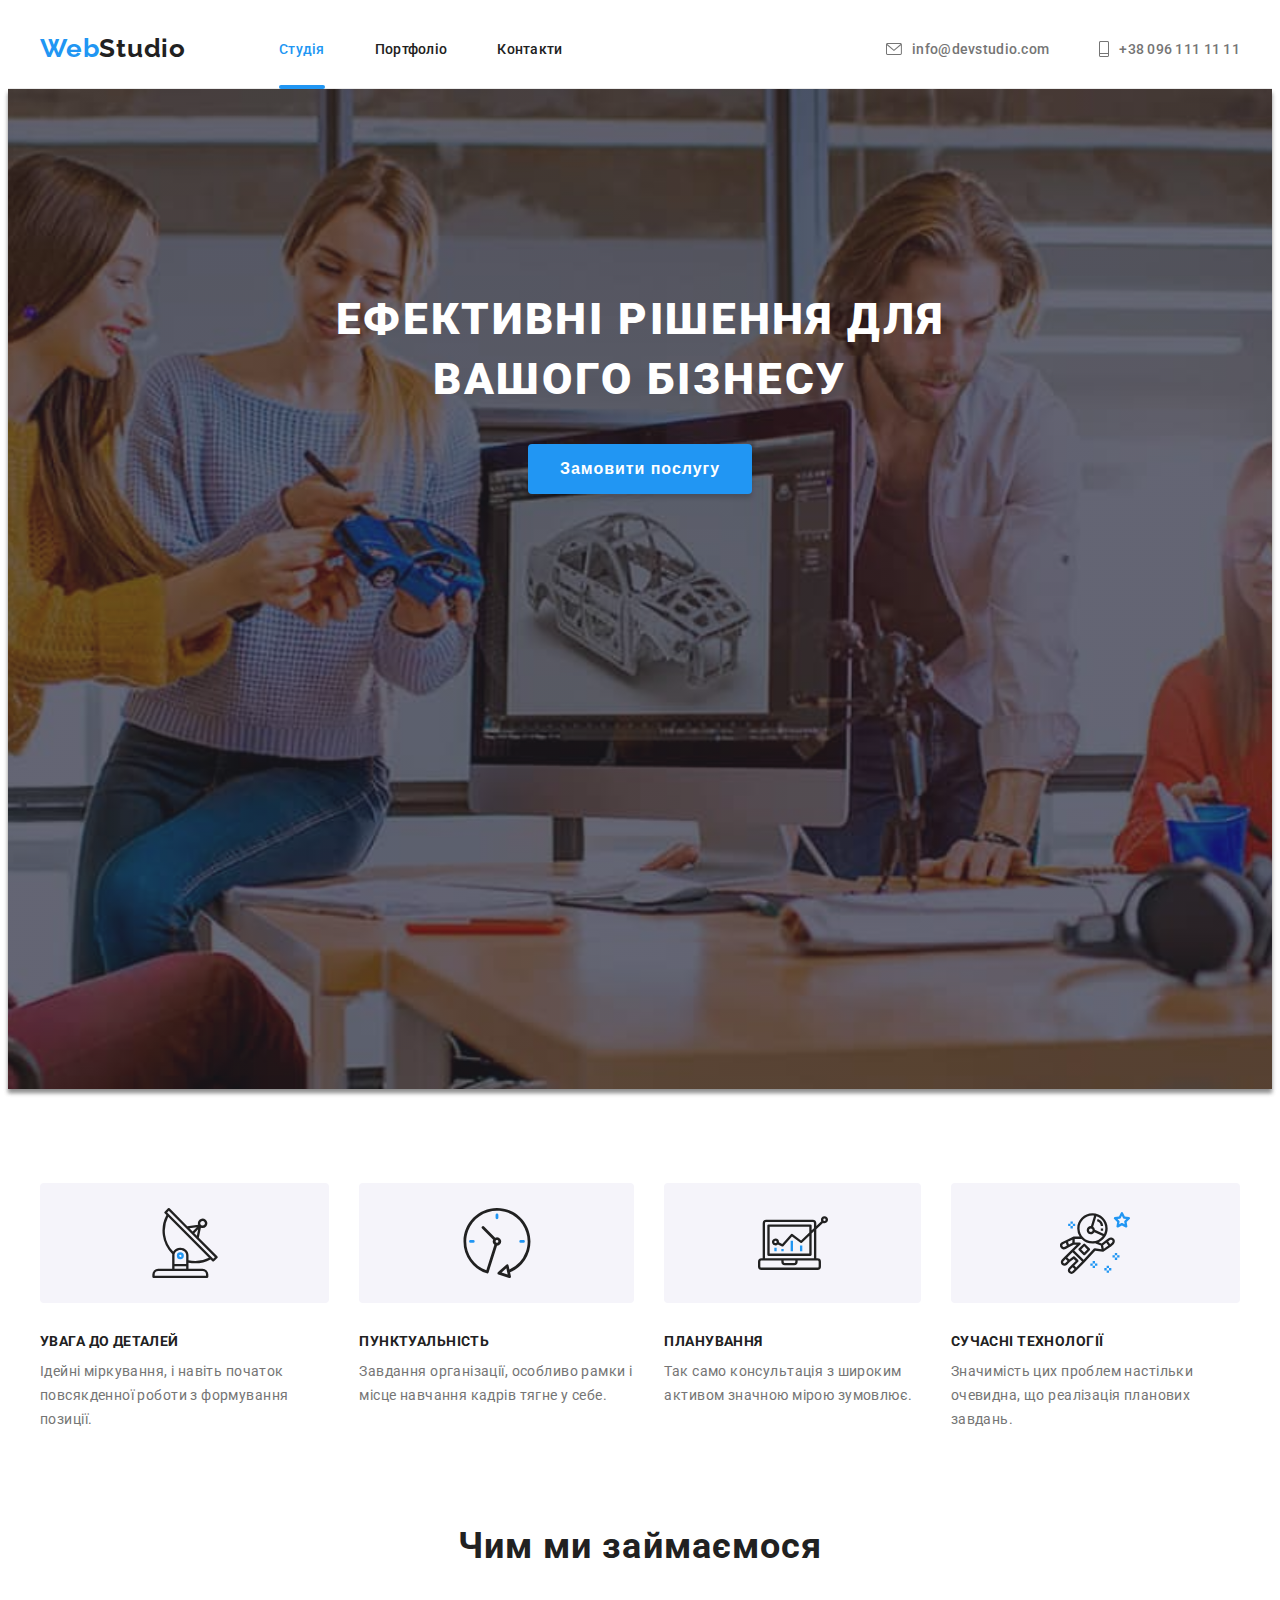
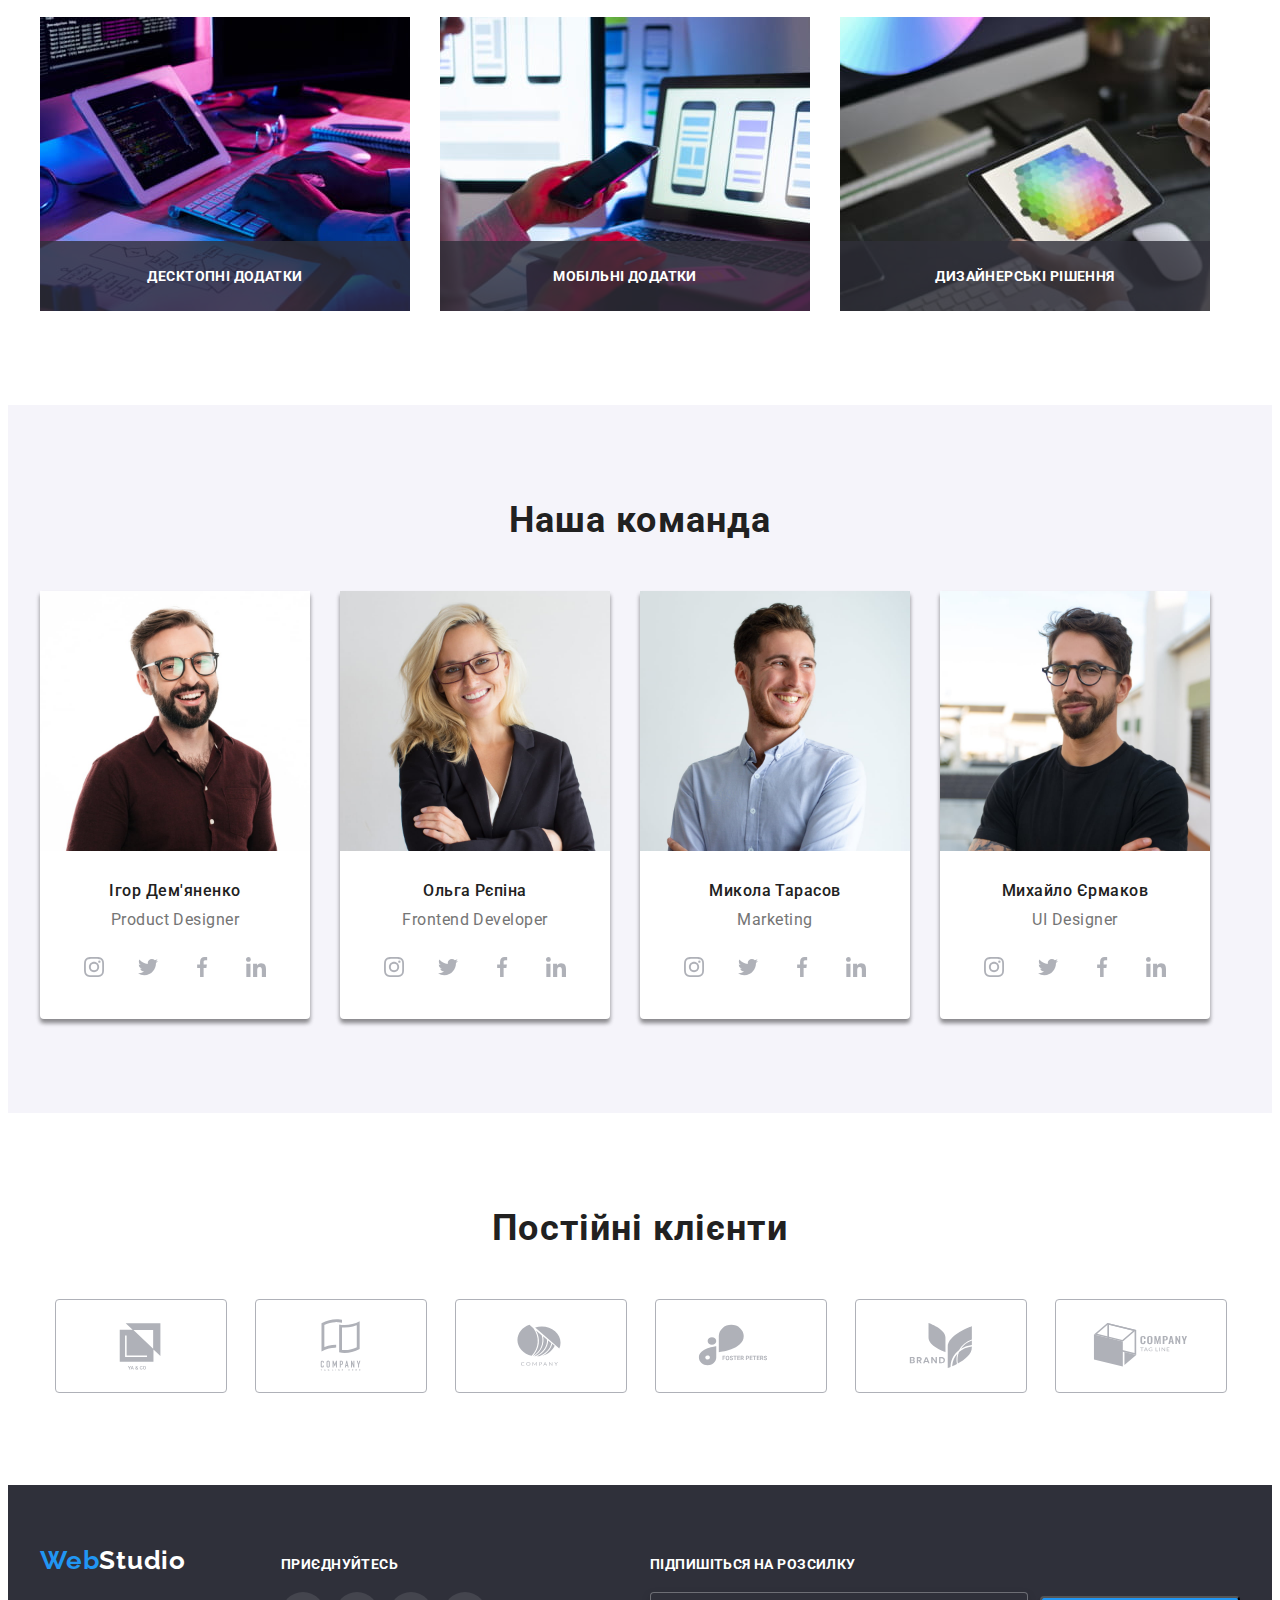
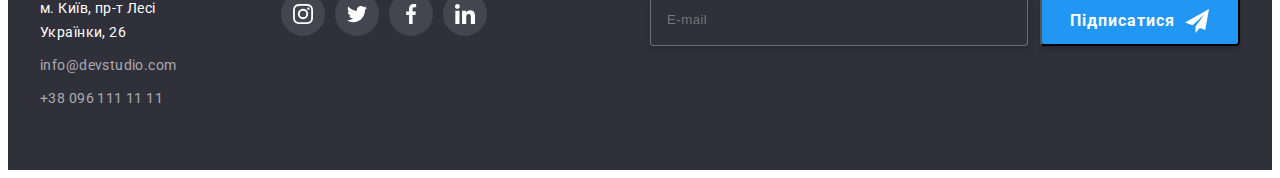
==== index.html @ 4834e396 "Initial commit" ====
<!DOCTYPE html>
<html lang="uk">
  <head>
    <meta charset="UTF-8" />
    <meta http-equiv="X-UA-Compatible" content="IE=edge" />
    <meta name="viewport" content="width=device-width, initial-scale=1.0" />
    <title>Document</title>

    <link rel="preconnect" href="https://fonts.googleapis.com" />
    <link rel="preconnect" href="https://fonts.gstatic.com" crossorigin />
    <link
      href="https://fonts.googleapis.com/css2?family=Raleway:wght@700&family=Roboto:wght@400;500;700;900&display=swap"
      rel="stylesheet"
    />

    <link
      rel="stylesheet"
      href="https://cdnjs.cloudflare.com/ajax/libs/modern-normalize/1.1.0/modern-normalize.min.css"
      integrity="sha512-wpPYUAdjBVSE4KJnH1VR1HeZfpl1ub8YT/NKx4PuQ5NmX2tKuGu6U/JRp5y+Y8XG2tV+wKQpNHVUX03MfMFn9Q=="
      crossorigin="anonymous"
      referrerpolicy="no-referrer"
    />

    <link rel="stylesheet" href="./css/styles.css" />
  </head>
  <body>

    <header class="page-header">
      <div class="container header-container">
        <nav class="main-nav">
          <a class="logo logo-header link" href="./index.html"><span class="logo-style">Web</span>Studio</a>

          <ul class="site-nav-list list">
            <li class="site-nav-item"><a class="site-nav link active" href="./index.html">Студія</a></li>
            <li class="site-nav-item"><a class="site-nav link" href="./portfolio.html">Портфоліо</a></li>
            <li class="site-nav-item"><a class="site-nav link" href="">Контакти</a></li>
          </ul>
        </nav>
        
        <ul class="contacts-list list">
          <li class="contacts-item">
            <a class="contacts link" href="mailto:info@devstudio.com">
              <svg class="contacts-element" width="16px" height="12px">
              <use href="./images/icons.svg#mail"></use>
            </svg>
            info@devstudio.com</a>
          </li>
          <li class="contacts-item">
            <a class="contacts link" href="tel:+380961111111">
            <svg class="contacts-element" width="10px" height="16px">
              <use href="./images/icons.svg#smartphone"></use>
            </svg>
            +38 096 111 11 11</a></li>
        </ul>
      </div>
    </header>

    <main>
      <section class="main-section">
        <div class="container main-conteiner">
          <h1 class="main-section-title">Ефективні рішення для <br> вашого бізнесу</h1>
          <button  class="main-section-btn" type="button" data-modal-open>Замовити послугу</button>
        </div>
      </section>

      <section class="section">
        <div class="container">
          <h2 class="advantages-title visually-hidden">Наші переваги</h2>
          <ul class="advantages-list list">
            <li class="advantages-item">
              <div class="advantages-icon">
              <svg  width="70px" height="70px">
                <use href="./images/icons.svg#antenna"></use></svg>
              </div>

              <h3 class="advantages-item-title">УВАГА ДО ДЕТАЛЕЙ</h3>
              <p class="advantages-item-text">
                Ідейні міркування, і навіть початок повсякденної роботи з формування позиції.
              </p>
            </li>
            <li class="advantages-item">
              <div class="advantages-icon">
              <svg  width="70px" height="70px">
                <use href="./images/icons.svg#clock"></use></svg>
               </div> 

              <h3 class="advantages-item-title">ПУНКТУАЛЬНІСТЬ</h3>
              <p class="advantages-item-text">
                Завдання організації, особливо рамки і місце навчання кадрів тягне у себе.
              </p>
            </li>
            <li class="advantages-item">
              <div class="advantages-icon">
              <svg width="70px" height="70px">
                <use href="./images/icons.svg#diagram"></use></svg>
              </div>  

              <h3 class="advantages-item-title">ПЛАНУВАННЯ</h3>
              <p class="advantages-item-text">
                Так само консультація з широким активом значною мірою зумовлює.
              </p>
            </li>
            <li class="advantages-item">
              <div class="advantages-icon">
              <svg  width="70px" height="70px">
                <use href="./images/icons.svg#astronaut"></use></svg>
              </div>

              <h3 class="advantages-item-title">СУЧАСНІ ТЕХНОЛОГІЇ</h3>
              <p class="advantages-item-text">
                Значимість цих проблем настільки очевидна, що реалізація планових завдань.
              </p>
            </li>
          </ul>
        </div>
      </section>
      <section class="section work-section">
        <div class="container">
          <h2 class="work">Чим ми займаємося</h2>
          <ul class="work-list list">
            <li class="work-item">
              <img
                src="./images/images-main/photo-a.jpg"
                alt="Стіл, на якому планшет з мобільною клавіфтурою"
                width="370"
                height="294"/>
                <div class="work-description">
                  <h3 class="work-desc-title">Десктопні додатки</h3>
                </div>
            </li>
            <li class="work-item">
              <img
                src="./images/images-main/photo-b.jpg"
                alt="Відкритий ноутбук, пред яким жіночі руки тримають сматфон"
                width="370"
                height="294"
              />
              <div class="work-description">
                <h3 class="work-desc-title">Мобільні додатки</h3>
              </div>
            </li>
            <li class="work-item">
              <img
                src="./images/images-main/photo-c.jpg"
                alt="В жіночих руках планшет зі стілусом над столом з клавіфтурою"
                width="370"
                height="294"
              />
              <div class="work-description">
                <h3 class="work-desc-title">Дизайнерські рішення</h3>
              </div>
            </li>
          </ul>
        </div>
      </section>

      <section class="section team-section">
        <div class="container">
          <h2 class="team-title">Наша команда</h2>
          <ul class="team-list list">
            <li class="team-item">
              <img
                src="./images/images-main/photo-demjanenko.jpg"
                alt="Фото Ігоря Дем'яненко"
                width="270"
                height="260"
              />
              <div class="team-name">
              <h3 class="team-item-title">Ігор Дем'яненко</h3>
              <p lang="en" class="team-item-text">Product Designer</p>
              <ul class="socials list">
                <li class="socials-item">
                  <a class="socials-link" 
                  href="" 
                  target="_blank"
                  rel="noopener noreferrer"
                  aria-label="Instagram">
                <svg class="socials-icon" width="20px" height="20px">
                  <use href="./images/icons.svg#instagram"></use>
                </svg>
                </a>
                </li>
                <li class="socials-item">
                  <a class="socials-link" 
                  href="" 
                  target="_blank"
                  rel="noopener noreferrer"
                  aria-label="Twitter">
                  <svg class="socials-icon" width="20px" height="20px">
                    <use href="./images/icons.svg#twitter"></use>
                  </svg>
                </a>
                </li>
                <li class="socials-item">
                  <a class="socials-link" 
                  href="" 
                  target="_blank"
                  rel="noopener noreferrer"
                  aria-label="Facebook">
                  <svg class="socials-icon" width="20px" height="20px">
                    <use href="./images/icons.svg#facebook"></use>
                  </svg>
                </a>
                </li>
                <li class="socials-item">
                  <a class="socials-link" 
                  href="" 
                  target="_blank"
                  rel="noopener noreferrer"
                  aria-label="Linkedin">
                  <svg class="socials-icon" width="20px" height="20px">
                    <use href="./images/icons.svg#linkedin"></use>
                  </svg>
                </a>
                </li>

              </ul>
            </div>            
            </li>
            
            <li class="team-item">
              <img 
                src="./images/images-main/photo-olga-repina.jpg"
                alt="Фото Ольги Рєпіної"
                width="270"
                height="260"
              />
              <div class="team-name">
              <h3 class="team-item-title">Ольга Рєпіна</h3>
              <p lang="en" class="team-item-text">Frontend Developer</p>
              <ul class="socials list">
                <li class="socials-item">
                  <a class="socials-link" 
                  href="" 
                  target="_blank"
                  rel="noopener noreferrer"
                  aria-label="Instagram">
                <svg class="socials-icon" width="20px" height="20px">
                  <use href="./images/icons.svg#instagram"></use>
                </svg>
                </a>
                </li>
                <li class="socials-item">
                  <a class="socials-link" 
                  href="" 
                  target="_blank"
                  rel="noopener noreferrer"
                  aria-label="Twitter">
                  <svg class="socials-icon" width="20px" height="20px">
                    <use href="./images/icons.svg#twitter"></use>
                  </svg>
                </a>
                </li>
                <li class="socials-item">
                  <a class="socials-link" 
                  href="" 
                  target="_blank"
                  rel="noopener noreferrer"
                  aria-label="Facebook">
                  <svg class="socials-icon" width="20px" height="20px">
                    <use href="./images/icons.svg#facebook"></use>
                  </svg>
                </a>
                </li>
                <li class="socials-item">
                  <a class="socials-link" 
                  href="" 
                  target="_blank"
                  rel="noopener noreferrer"
                  aria-label="Linkedin">
                  <svg class="socials-icon" width="20px" height="20px">
                    <use href="./images/icons.svg#linkedin"></use>
                  </svg>
                </a>
                </li>

              </ul>
            </div>
            </li>
            <li class="team-item">
              <img 
                src="./images/images-main/photo-tarasov.jpg"
                alt="Фото Миколи Тарасова"
                width="270"
                height="260"
              />
              <div class="team-name">
              <h3 class="team-item-title">Микола Тарасов</h3>
              <p lang="en" class="team-item-text">Marketing</p>
              <ul class="socials list">
                <li class="socials-item">
                  <a class="socials-link" 
                  href="" 
                  target="_blank"
                  rel="noopener noreferrer"
                  aria-label="Instagram">
                <svg class="socials-icon" width="20px" height="20px">
                  <use href="./images/icons.svg#instagram"></use>
                </svg>
                </a>
                </li>
                <li class="socials-item">
                  <a class="socials-link" 
                  href="" 
                  target="_blank"
                  rel="noopener noreferrer"
                  aria-label="Twitter">
                  <svg class="socials-icon" width="20px" height="20px">
                    <use href="./images/icons.svg#twitter"></use>
                  </svg>
                </a>
                </li>
                <li class="socials-item">
                  <a class="socials-link" 
                  href="" 
                  target="_blank"
                  rel="noopener noreferrer"
                  aria-label="Facebook">
                  <svg class="socials-icon" width="20px" height="20px">
                    <use href="./images/icons.svg#facebook"></use>
                  </svg>
                </a>
                </li>
                <li class="socials-item">
                  <a class="socials-link" 
                  href="" 
                  target="_blank"
                  rel="noopener noreferrer"
                  aria-label="Linkedin">
                  <svg class="socials-icon" width="20px" height="20px">
                    <use href="./images/icons.svg#linkedin"></use>
                  </svg>
                </a>
                </li>

              </ul>
            </div>
            </li>
            <li class="team-item">
              <img 
                src="./images/images-main/photo-ermakov.jpg"
                alt="Фото Михайла Єрмакова"
                width="270"
                height="260"
              />
              <div class="team-name">
              <h3 class="team-item-title">Михайло Єрмаков</h3>
              <p lang="en" class="team-item-text">UI Designer</p>
              <ul class="socials list">
                <li class="socials-item">
                  <a class="socials-link" 
                  href="" 
                  target="_blank"
                  rel="noopener noreferrer"
                  aria-label="Instagram">
                <svg class="socials-icon" width="20px" height="20px">
                  <use href="./images/icons.svg#instagram"></use>
                </svg>
                </a>
                </li>
                <li class="socials-item">
                  <a class="socials-link" 
                  href="" 
                  target="_blank"
                  rel="noopener noreferrer"
                  aria-label="Twitter">
                  <svg class="socials-icon" width="20px" height="20px">
                    <use href="./images/icons.svg#twitter"></use>
                  </svg>
                </a>
                </li>
                <li class="socials-item">
                  <a class="socials-link" 
                  href="" 
                  target="_blank"
                  rel="noopener noreferrer"
                  aria-label="Facebook">
                  <svg class="socials-icon" width="20px" height="20px">
                    <use href="./images/icons.svg#facebook"></use>
                  </svg>
                </a>
                </li>
                <li class="socials-item">
                  <a class="socials-link" 
                  href="" 
                  target="_blank"
                  rel="noopener noreferrer"
                  aria-label="Linkedin">
                  <svg class="socials-icon" width="20px" height="20px">
                    <use href="./images/icons.svg#linkedin"></use>
                  </svg>
                </a>
                </li>

              </ul>
            </div>
            </li>
          </ul>
        </div>

      </section>
      <section class="section">
        <div class="container">
          <h2 class="team-title">Постійні клієнти</h2>
          <ul class="list client-list">
            <li class="client-item" >
              <a class="client-link" href="">
              <svg class="client-icon" width="106px" height="60px">
                <use href="./images/icons.svg#logo-one"></use>
              </svg></a>
            </li>
            <li class="client-item">
              <a class="client-link" href="">
              <svg class="client-icon" width="106px" height="60px">
                <use href="./images/icons.svg#logo-two"></use>
              </svg></a>
            </li>
            <li class="client-item">
              <a class="client-link" href="">
              <svg class="client-icon" width="106px" height="60px">
                <use href="./images/icons.svg#logo-three"></use>
              </svg></a>
            </li>
            <li class="client-item">
              <a class="client-link" href="">
              <svg class="client-icon" width="106px" height="60px">
                <use href="./images/icons.svg#logo-four"></use>
              </svg></a>
            </li>
            <li class="client-item">
              <a class="client-link" href="">
              <svg class="client-icon" width="106px" height="60px">
                <use href="./images/icons.svg#logo-five"></use>
              </svg></a>
            </li>
            <li class="client-item">
              <a class="client-link" href="">
              <svg class="client-icon" width="106px" height="60px">
                <use href="./images/icons.svg#logo-six"></use>
              </svg></a>
            </li>
          </ul>
        </div>
      </section>

    </main>
    <footer class="footer">
      <div class="container footer-conteiner">
        <div>
        <h2 lang="en" class="logo logo-footer"><span class="logo-style">Web</span>Studio</h2>
        <address>
          <ul class="footer-list list">
            <li class="footer-adress">
              <a class="link" href="">м. Київ, пр-т Лесі Українки, 26</a>
            </li>
            <li class="footer-item">
              <a class="link" href="mailto:info@devstudio.com">info@devstudio.com</a>
            </li>
            <li class="footer-item">
              <a class="link" href="tel:+380961111111">+38 096 111 11 11</a>
            </li>
          </ul>
        </address>
      </div>
      <div class="contain-footer-socials">
        <h2 class="footer-title">приєднуйтесь</h2>
          <ul class="socials list">
            <li class="socials-item">
              <a class="socials-link footer-link" 
              href="" 
              target="_blank"
              rel="noopener noreferrer"
              aria-label="Instagram">
            <svg class="socials-icon footer-icon" width="20px" height="20px">
              <use href="./images/icons.svg#instagram"></use>
            </svg>
            </a>
            </li>
            <li class="socials-item">
              <a class="socials-link footer-link" 
              href="" 
              target="_blank"
              rel="noopener noreferrer"
              aria-label="Twitter">
              <svg class="socials-icon footer-icon" width="20px" height="20px">
                <use href="./images/icons.svg#twitter"
              </svg>
            </a>
            </li>
            <li class="socials-item">
              <a class="socials-link footer-link" 
              href="" 
              target="_blank"
              rel="noopener noreferrer"
              aria-label="Facebook">
              <svg class="socials-icon footer-icon" width="20px" height="20px">
                <use href="./images/icons.svg#facebook"></use>
              </svg>
            </a>
            </li>
            <li class="socials-item">
              <a class="socials-link footer-link" 
              href="" 
              target="_blank"
              rel="noopener noreferrer"
              aria-label="Linkedin">
              <svg class="socials-icon footer-icon" width="20px" height="20px">
                <use href="./images/icons.svg#linkedin"
              </svg>
            </a>
            </li>

          </ul>
      </div>
          <form>
            <div role="group" class="footer-form">
              <div class="footer-subscription">
              <b class="footer-form-title">Підпишіться на розсилку</b>
              <label  for="mail"></label>
              <input class="footer-mail" type="email" name="mail" id="mail" placeholder="E-mail"></div>
              
              <button class="footer-form-btn" type="submit"> Підписатися 
                <svg class="icon-footer-send" width="24px" height="24px">
                  <use href="./images/icons.svg#icon-send"></use>
                </svg>
              </button>
      
            </div>
      
          </form>
        
      
    </div>

    
    </footer>


    <div class="backdrop is-hidden" data-modal>
      <div class="modal">
        <button class="modal-btn" type="button" data-modal-close >
          <svg class="" width="18px" height="18px">
            <use href="./images/icons.svg#close-btn"></use>
          </svg>
           </button>
           
     <form class="modal-form">

      <strong class="form-title">Залиште свої дані, ми вам передзвонимо</strong>

      <div class="form-group">
        <label  class="label-form" for="name">
          <span class="label-form-name">Ім'я</span>
        
          <input type="text" class="form-imput" name="name" id="name"/>
          <svg class="modal-icon" width="18px" height="18px">
              <use href="./images/icons.svg#person-black"></use>
          </svg>
        </label>
      </div>

      <div class="form-group">
        <label class="label-form" for="tel">
          <span class="label-form-name">Телефон</span>
                   
          <input type="tel" class="form-imput" name="tel" id="tel"/>
          <svg class="modal-icon" width="18px" height="18px">
              <use href="./images/icons.svg#phone-black"></use>
          </svg>
        </label>
      </div>

      <div class="form-group">
        <label class="label-form" for="email">
          <span class="label-form-name">Пошта</span>
        
        <input type="email" class="form-imput" name="mail" id="email" required/>
          <svg class="modal-icon" width="18px" height="18px">
            <use href="./images/icons.svg#email-black"></use>
          </svg>
        </label>
      </div>


      <div class="form-group">
        <label class="label-form" for="coment">
          <span class="label-form-name">Коментар</span>
        <textarea class="coment" name="coment" id="coment" cols="" rows="" placeholder="Введіть текст"></textarea>
        </label>
      </div>
        
      <div class="checkbox-policy">
        <label  class="checkbox-label">
          <input class="checkbox-input visually-hidden"type="checkbox" name="" id=""/>
          <svg class="checkbox-icon" width="18px" height="18px">
            <use class="icon-checked" href="./images/icons.svg#icon-check"></use>
            <use class="icon-unchecked" href="./images/icons.svg#icon-uncheck"></use>
          </svg>
          <span class="checkbox-selected">Погоджуюся з розсилкою та приймаю 
            <a class="checkbox-link" href="" target="">Умови договору</a>
          </span>
         </label>
       </div> 
       
       <button class="form-btn main-section-btn" type="submit">Відправити</button>
      
    </form>
      </div>
        </div>
    

    <script src="./js/modal.js"></script>

  </body>
</html>
---- css/styles.css ----
:root{
    /* fonts */
    --main-font: Roboto, sans-serif;
    --secondary-font: Raleway, sans-serif;


    /* text colors*/
    --main-txt-cl:#212121;
    --second-cl:#757575;
    --blue-cl: #2196F3;
    --main-section-cl: #FFFFFF;
    --soc-link-cl:#AFB1B8;
   

    /* background colors */
    --main-section-bg-cl: #2F303A;
    --portfolio-btn-cl: #F5F4FA;
    --overlay-cl: rgba(33, 150, 243, 0.9);

    /* others */
    --header-border-cl: #ECECEC;
    --portfolio-border-cl:#EEEEEE;

    --time-function: 250ms cubic-bezier(0.4, 0, 0.2, 1);
    
    

}
body{
    color: var(--main-txt-cl);
    font-family: var(--main-font);
}



h1,
h2,
h3,
h4,
h5,
h6,
p,
ul {
    margin-top: 0;
    margin-bottom: 0;
}

img {
    display: block;
    max-width: 100%;
    height: auto;
}

.link {
    text-decoration: none;
    color: currentColor;
}

.list {
    list-style: none;
    margin: 0;
    padding: 0;
}

.container {
    width: 1200px;
    padding-left: 15px;
    padding-right: 15px;
    margin-left: auto;
    margin-right: auto;


    /*outline: 2px solid red;*/
}

/* HEADER */
header {
    border-bottom: 1px solid var(--header-border-cl);
}

.header-container {
    display: flex;
    margin-right: auto;
}

.main-nav {
    display: flex;
    align-items: center;
}

.visually-hidden {
    position: absolute;
    width: 1px;
    height: 1px;
    margin: -1px;
    border: 0;
    padding: 0;
    
    white-space: nowrap;
    clip-path: inset(100%);
    clip: rect(0 0 0 0);
    overflow: hidden;
  }


.logo {
    display: block;
    font-family: var(--secondary-font);
    font-weight: 700;
    font-size: 26px;
    line-height: calc(31 / 26);
    letter-spacing: 0.03em;
    padding-top: 25px;
    padding-bottom: 24px;
    
}
.logo-style {
    color: #2196F3;
}
.logo-header{
    margin-right: 93px;
}

.site-nav-list{
    
    display: flex;
    gap: 50px;
    align-items: center;
}


.site-nav  {
    position: relative;
    display: inline-block;
    font-weight: 500;
    font-size: 14px;
    line-height: calc(16 / 14);
    letter-spacing: 0.02em;
    padding-top: 33px;
    padding-bottom: 31px;
    color: currentColor;

   transition: color var(--time-function)
    
}
.active::after{
    content: '';
    position: absolute;
    display: block;
    width: 100%;
    height: 4px;
    bottom: -1px;
    left: 0;
    background-color: var(--blue-cl);
    border-radius: 2px;
    
    
    transition: color var(--time-function);
 
}
.active {
    color: var(--blue-cl); 
}


/*.site-nav:hover::after,
.site-nav:focus::after {
    background-color: var(--blue-cl);
    border-radius: 2px;
    

}*/

.site-nav:hover,
.site-nav:focus {
    color: var(--blue-cl);
    
}


.contacts-list {
    display: flex;
    margin-left: auto;
    align-items: center;
 }
.contacts-element {
    fill: var(--second-cl);
    transition: fill var(--time-function);
}



.contacts {
    display: flex;
    font-weight: 500;
    font-size: 14px;
    line-height: calc(16 / 14);
    color: var(--second-cl);
    letter-spacing: 0.02em;
    padding-top: 33px;
    padding-bottom: 31px;
    align-items: center;
    gap: 10px;
    
    transition: color var(--time-function), fill var(--time-function);
}

.contacts-item:not(:last-child) {
    margin-right: 50px;
}

.contacts:hover,
.contacts:focus {
    color: var(--blue-cl);
    fill: var(--blue-cl);
}
.contacts:hover .contacts-element,
.contacts:focus .contacts-element {
    fill: var(--blue-cl);
}


/* MAIN SECTION*/

.section {
    padding: 94px 0;
}


.main-section{
    
    background-color: var(--main-section-bg-cl);
    text-align: center;
    margin: 0 auto;
    max-width: 1600px;
    height: 600px;
    padding: 200px 0;
    background-image: linear-gradient(
        rgba(47, 48, 58, 0.4),
        rgba(47, 48, 58, 0.4)
        ),
    url(../images/images-main/main-sect.jpg);
    background-repeat: no-repeat;
    background-size: cover;
    background-position: center;
    box-shadow: 0px 4px 4px rgba(0, 0, 0, 0.25), 0px 4px 4px rgba(0, 0, 0, 0.25);



}



.main-section-title {
    margin-bottom: 35px;
    font-weight: 900;
    font-size: 44px;
    line-height: calc(60 / 44);
    letter-spacing: 0.06em;
    text-transform: uppercase;
    color: var(--main-section-cl);
    margin-left: auto;
    margin-right: auto;
    
    
}

.main-section-btn {
    color: var(--main-section-cl);
    font-weight: 700;
    font-size: 16px;
    line-height: calc(30 / 16);
    align-items: center;
    text-align: center;
    letter-spacing: 0.06em;
    background-color: var(--blue-cl);
    cursor: pointer;
    border-radius: 4px;
    padding: 10px 32px;
    box-shadow: 0px 4px 4px rgba(0, 0, 0, 0.15);
    border: 0;

}

.icon{
    display: inline-flex;
    width: 270px;
    height: 120px;
    background-size: contain;
    background-repeat: no-repeat;
    background-position: center;
}
.antena-icon {
    background-image: url(./images/icons.svg#antenna);
}

.advantages-icon {
 display: flex;
 align-items: center;
 justify-content: center;
 height: 120px;
 background-color: var(--portfolio-btn-cl); 
 border-radius: 4px;
margin-bottom: 30px;
}

.advantages-title{
    text-align: center;
}
.advantages-list {
    display: flex;
    gap: 30px;
}

.advantages-item-title{
    font-weight: 700;
    font-size: 14px;
    line-height: calc(16 / 14);
    letter-spacing: 0.03em;
    text-transform: uppercase;
    margin-bottom: 10px;

}

.advantages-item-text {
    font-size: 14px;
    line-height: calc(24 /14);
    letter-spacing: 0.03em;    
    color: var(--second-cl);
}
.work-section{
    padding-top: 0;
}

.work-list{
    display: flex;
    gap: 30px;
}

.work{
    margin-bottom: 50px;
}
.work,  
.team-title {
    margin-bottom: 50px;
    font-weight: 700;
    font-size: 36px;
    line-height: calc(42 / 36);
    text-align: center;
    letter-spacing: 0.03em;
    margin-top: 0%;
}

.work-item{
    position: relative;
}

.work-description{
    display: flex;
    align-items: center;
    justify-content: center;
    position:absolute;
    left: 0px;
    bottom: 0px;

    width: 100%;
    height: 70px;
    

    background: rgba(47, 48, 58, 0.8);
}

.work-desc-title {
    
    font-family: var(--main-font);
    font-weight: 700;
    font-size: 14px;
    line-height: calc(16 / 14);
    letter-spacing: 0.03em;
    text-transform: uppercase;

    color: var(--main-section-cl);

}



.team-section{
    background-color: var(--portfolio-btn-cl);
}

.team-list{
    display: flex;
    gap: 30px;
}

.team-name {
    padding-top: 30px;
    padding-bottom: 30px;
    padding-left: 10px;
    padding-right: 10px;
    
}

 .team-item-title {
    font-weight: 500;
    font-size: 16px;
    line-height: calc(19 / 16);
    text-align: center;
    letter-spacing: 0.03em;
    margin-bottom: 10px;
 }
 
  .team-item-text {
    margin-bottom: 16px;
    font-size: 16px;
    line-height: calc(19 / 16);
    text-align: center;
    letter-spacing: 0.03em;
    color: var(--second-cl);
   }

  .team-item {
    background-color: var(--main-section-cl);
    box-shadow: 0px 4px 4px rgba(0, 0, 0, 0.25), 0px 4px 4px rgba(0, 0, 0, 0.25);
    border-radius: 0px 0px 4px 4px;


  }

  .socials {
    display: flex;
    gap: 10px;
    justify-content: center;
  }

  .socials-link {
    display: flex;
    align-items: center;
    justify-content: center;
    width: 44px;
    height: 44px;
    background-color: var(--main-section-cl);
    border-radius: 50%;
    
   transition: background-color var(--time-function);
    
  }

  .socials-icon {
    fill: var(--soc-link-cl);
    
    transition:  background-color var(--time-function), fill var(--time-function);
  }
  .socials-link:hover,
  .socials-link:focus {
    background-color: #2196F3;
  }

  .socials-link:hover .socials-icon,
  .socials-link:focus .socials-icon {
    fill: var(--main-section-cl);
   
  }

  /*  OUR CLIENTS   */

  
  .client-list{
    display: flex;
    gap: 30px;
    justify-content: center;
   
  }

  .client-item {
    width: 170px;
    height: 92px;
  }


  .client-link {
    display: flex;
    align-items: center;
    justify-content: center;
    width: 100%;
    height: 100%;
    border: 1px solid var(--soc-link-cl);
    border-radius: 4px;

    transition: border-color var(--time-function), fill var(--time-function);
  }

  .client-icon{
    fill: var(--soc-link-cl);
    transition: fill var(--time-function);

  }
  
  .client-link:hover .client-icon,
  .client-link:focus .client-icon {
    fill: var(--blue-cl);
  }

  .client-item:hover .client-link,
  .client-item:focus .client-link{
    border-color: var(--blue-cl);
    
  }
/* FOOTER */

  .footer {
    background-color: var(--main-section-bg-cl);
    padding-top: 60px;
    padding-bottom: 60px;
    display: flex;
  }
  .logo-footer {
    
    color: var(--main-section-cl);
    margin-bottom: 20px;
    margin-top: 0;
    padding-top: 0;
    padding-bottom: 0;
  }

  .footer-list {
    text-decoration: none;
    font-style: normal;
    font-weight: 400;
    font-size: 14px;
    line-height: calc(24 / 14);
    letter-spacing: 0.03em;
  }
  .footer-adress {
    color: var(--main-section-cl);
    margin-bottom: 9px;
  }

  .footer-item {
    color: rgba(255, 255, 255, 0.6);

  }
  .footer-item:not(:last-child){
    margin-bottom: 9px;
  }

.footer-conteiner {
    display: flex;
    gap: 70px;
    align-items: baseline;
}
.footer-title{
    font-family: var(--main-font);
    font-weight: 700;
    font-size: 14px;
    line-height: calc(16 / 14);
    letter-spacing: 0.03em;
    text-transform: uppercase;
    color: var(--main-section-cl);
    margin-bottom: 20px;
    
}

.footer-icon {
    fill: var(--main-section-cl);
    

}
.footer-link{
    background: rgba(255, 255, 255, 0.1);
}
.contain-footer-socials{
    margin-right: 93px;
}

/* FOOTER FORM   */
.footer-form {
    display: flex;

    
}
.footer-form{
    gap: 12px;
    display: flex;
    align-items: flex-end;
}
.footer-form-title{
    display: block;
    font-family: var(--main-font);
    font-weight: 700;
    font-size: 14px;
    line-height: calc(16 / 14);
    letter-spacing: 0.03em;
    text-transform: uppercase;
    color: var(--main-section-cl);
    margin-bottom: 20px;
    
}
.footer-mail{
    background-color: var(--main-section-bg-cl);
    border: 1px solid rgba(255, 255, 255, 0.3);
    filter: drop-shadow(0px 4px 4px rgba(0, 0, 0, 0.15));
    border-radius: 4px;
    width: 358px;
    height: 50px;
    padding-left: 16px;
    display: flex;
    align-items: center;
    letter-spacing: 0.03em;
    color: rgba(255, 255, 255, 0.6);
    
}
.footer-form-btn{
    background: var(--blue-cl);
    box-shadow: 0px 4px 4px rgba(0, 0, 0, 0.15);
    border-radius: 4px;
    width: 200px;
    height: 50px;
    

    font-family: var(--main-font);

    font-weight: 700;
    font-size: 16px;
    line-height: calc(30 / 16);
    display: flex;
    align-items: center;
    text-align: center;
    letter-spacing: 0.06em;

    color: var(--main-section-cl);

    padding: 10px 28px;
    gap: 10px;
  }

  

/* ПОРТФОЛІО*/


.container-portfolio{
    width: 1200px;
    padding-left: 15px;
    padding-right: 15px;
    margin-left: auto;
    margin-right: auto;
    margin-bottom: 94px;

}
.portfolio-list-btn {
    display: flex;
    gap: 8px;
    margin-bottom: 50px;
    justify-content: center;
}

.btn {
    font-weight: 500;
    font-size: 16px;
    line-height: calc(26 / 16);
    text-align: center;
    letter-spacing: 0.03em;
    color: var(--main-txt-cl);
    background-color: var(--portfolio-btn-cl);
    border-radius: 4px;
    border-color: transparent;
    padding: 6px 22px;

    transition: background var(--time-function), color var(--time-function), box-shadow var(--time-function);

}

.btn:hover,
.btn:focus {
    background: var(--blue-cl);
    color: var(--main-section-cl);
    cursor: pointer;
    box-shadow: 0px 3px 1px rgba(0, 0, 0, 0.1), 0px 1px 2px rgba(0, 0, 0, 0.08), 0px 2px 2px rgba(0, 0, 0, 0.12);
   }

/*   Portfolio IMG*/

.portfolio-list{
    display: flex;
    flex-wrap: wrap;
    /*margin-bottom: 94px;*/
}

.portfolio-item-title {
    font-weight: 700;
    font-size: 18px;
    line-height: calc(36 / 18);
    letter-spacing: 0.06em;
    color: var(--main-txt-cl);
    margin-bottom: 4px;
    
}

.portfolio-item{
    margin-right: 30px;
    margin-bottom: 30px;
       
}

.portfolio-item:nth-child(3n){
    margin-right: 0;
}

.porfolio-thumb{
    position: relative;
    overflow: hidden;
}

.overlay {
    position: absolute;
    top: 0;
    left: 0;

    transform: translateY(100%);


    background-color: var(--overlay-cl);
    width: 100%;
    height: 100%;
    padding: 63px 24px;
    
    display: flex;
    align-items: center;
    justify-items: center;

    transition: var(--time-function);
}

.portfolio-link:hover .overlay, 
.portfolio-link:focus .overlay {
    transform: translateY(0);
}

.overlay-desc{
    color: var(--main-section-cl);
    font-family: var(--main-font);
    font-size: 18px;
    line-height: calc(28 / 18);
    letter-spacing: 0.03em;
}


.portfolio-text {
    font-size: 16px;
    line-height: calc(30 / 16);
    letter-spacing: 0.03em;
    color: var(--second-cl);
}

.portfolio-name {
    padding: 20px 24px;
    border: 1px solid var(--portfolio-border-cl);
}

.portfolio-link {
    display: block;

    transition: box-shadow var(--time-function);
}

.portfolio-link:hover,
.portfolio-link:focus {
    box-shadow: 0px 1px 1px rgba(0, 0, 0, 0.12), 0px 4px 4px rgba(0, 0, 0, 0.06), 1px 4px 6px rgba(0, 0, 0, 0.16);
}

/* MODAL WINDOW */

.backdrop {
    position: fixed;
    top: 0;
    left: 0;
    
    width: 100%;
    height: 100%;
    background-color: rgba(0, 0, 0, 0.2);
    transition: opacity var(--time-function), visibility var(--time-function)
}
.backdrop.is-hidden {
    opacity: 0;
    pointer-events: none;
    visibility: hidden;
}

.modal {
    position: absolute;
    top: 50%;
    left: 50%;
    transform: translate(-50%, -50%);
    

    width: 528px;
    height: 581px;

    background-color: var(--main-section-cl);
    box-shadow: 0px 1px 3px rgba(0, 0, 0, 0.12), 0px 1px 1px rgba(0, 0, 0, 0.14), 0px 2px 1px rgba(0, 0, 0, 0.2);
    border-radius: 4px;
    
}

.modal-btn {
    position: absolute;
    top: 14px;
    right: 14px;

    display: flex;
    align-items: center;
    justify-content: center;
    width: 30px;
    height: 30px;

    border-radius: 50%;
    border: 1px solid rgba(0, 0, 0, 0.1);
    background-color: var(--main-section-cl);

    cursor: pointer;

}

.modal-btn:hover, .modal-btn:focus {
 fill: var(--blue-cl);
}
.modal-form {
    padding: 40px;
    margin-left: auto;
    margin-right: auto;
}

.form-title{
    display: block;
    font-family: var(--main-font);
    font-weight: 700;
    font-size: 20px;
    line-height: calc(23 / 20);
    text-align: center;
    letter-spacing: 0.03em;
    color: var(--main-txt-cl);
    align-items: center;
    justify-content: center;
    margin-bottom: 12px;

}

 .form-group {
    
    display: block;
    font-family: var(--main-font);
    font-weight: 400;
    font-size: 12px;
    line-height: calc(14 / 12);
    letter-spacing: 0.01em;

    color: var(--second-cl);
    margin-bottom: 10px;
 }
 
 .form-group:last-child {
    margin: 0px;

 }
 

 .form-group .form-imput{
    
    margin: 0;
    
    border: 1px solid rgba(33, 33, 33, 0.2);
    border-radius: 4px;
    height: 40px;
 }

 .form-imput{
    width: 100%;
    padding-left: 42px;
    padding-right: 42px;
    outline: transparent;
    transition: border-color var(--time-function);
 }

 .form-imput:focus{
    border-color: var(--blue-cl);
 }

 

 .label-form{
    position: relative;
    display: block;
    margin-bottom: 4px;
 }

 .label-form-name {
    display: block;
    margin-bottom: 4px;
 }

 .form-icon{
    position: relative;
}

 .modal-icon {
    position: absolute;
    bottom: 11px;
    left: 12px;
    transition: fill var(--time-function);
    
 }
 .form-imput:focus + .modal-icon {
    fill: var(--blue-cl);
 }


 .coment {
    display: block;
    resize: none;
    outline: transparent;
    border: 1px solid rgba(33, 33, 33, 0.2);
    border-radius: 4px;
    height: 120px;
    padding: 12px 16px;
    margin-bottom: 20px;
    width: 100%;
    

 }

 .coment::placeholder{
    color: rgba(117, 117, 117, 0.5);
    font-family: var(--main-font);
    font-weight: 400;
    font-size: 12px;
    line-height: calc(14 / 12);
    letter-spacing: 0.01em;

 }

 .checkbox-policy {
    margin-bottom: 30px;
    font-family: var(--main-font);
    font-weight: 400;
    font-size: 14px;
    line-height: calc(24 / 14);
    letter-spacing: 0.03em;

    color: var(--second-cl);

 }

 .checkbox-input:checked + .checkbox-icon .icon-checked {
    opacity: 1;
 }

 .icon-checked{
    opacity: 0;
    fill: var(--blue-cl);
    transition: var(--time-function);
 }

 .checkbox-input:checked + .checkbox-icon .icon-unchecked {
    opacity: 0;
 }
 .icon-unchecked {
    opacity: 1;
    transition: var(--time-function);
 }

 .form-btn {
    display: block;
    margin: 0 auto;
    padding: 10px 52px;
}
.checkbox-label{
    display: flex;
    align-items: center;
    justify-content: center;
    gap: 7px;

}
.checkbox-selected {
    font-family: var(--main-font);
    font-weight: 400;
    font-size: 14px;
    line-height: calc(24 / 14);
    letter-spacing: 0.03em;

    color: var(--second-cl);
    user-select: none;
}

.checkbox-link {
    color: var(--blue-cl);
}
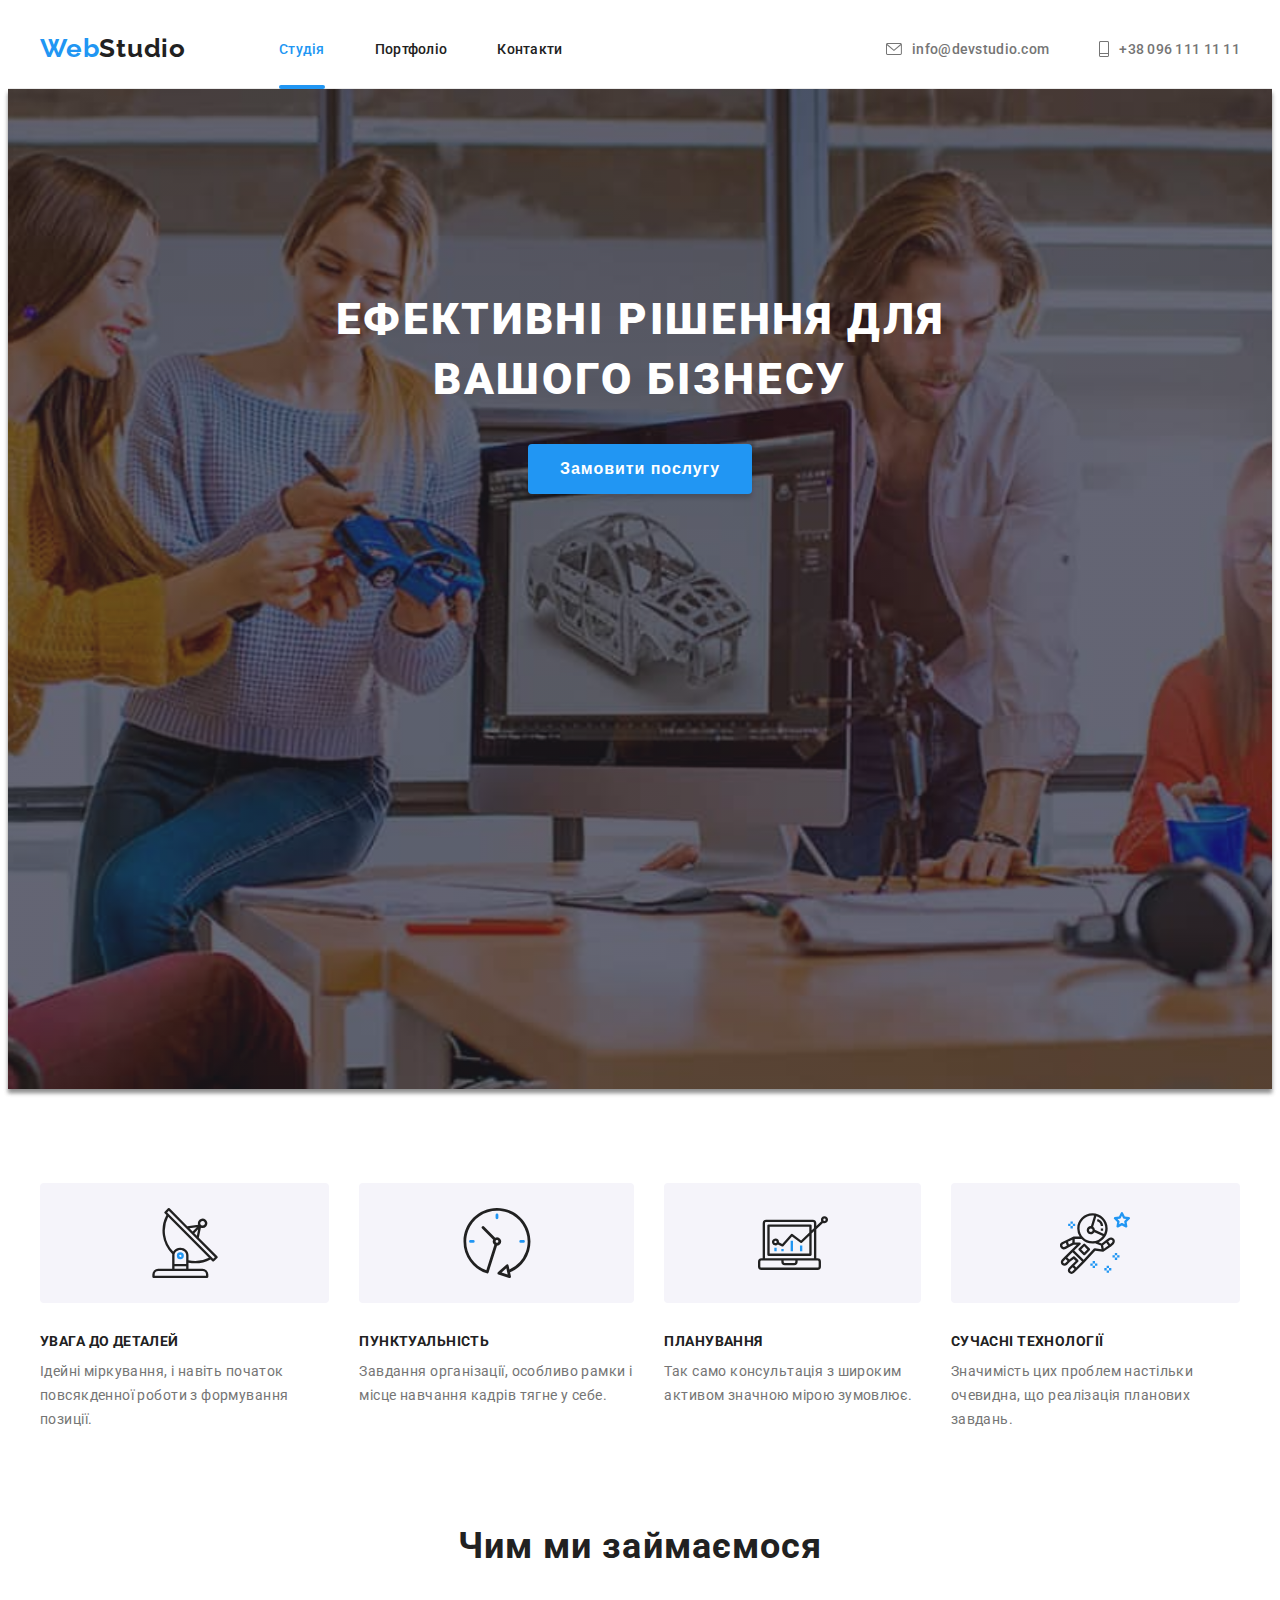
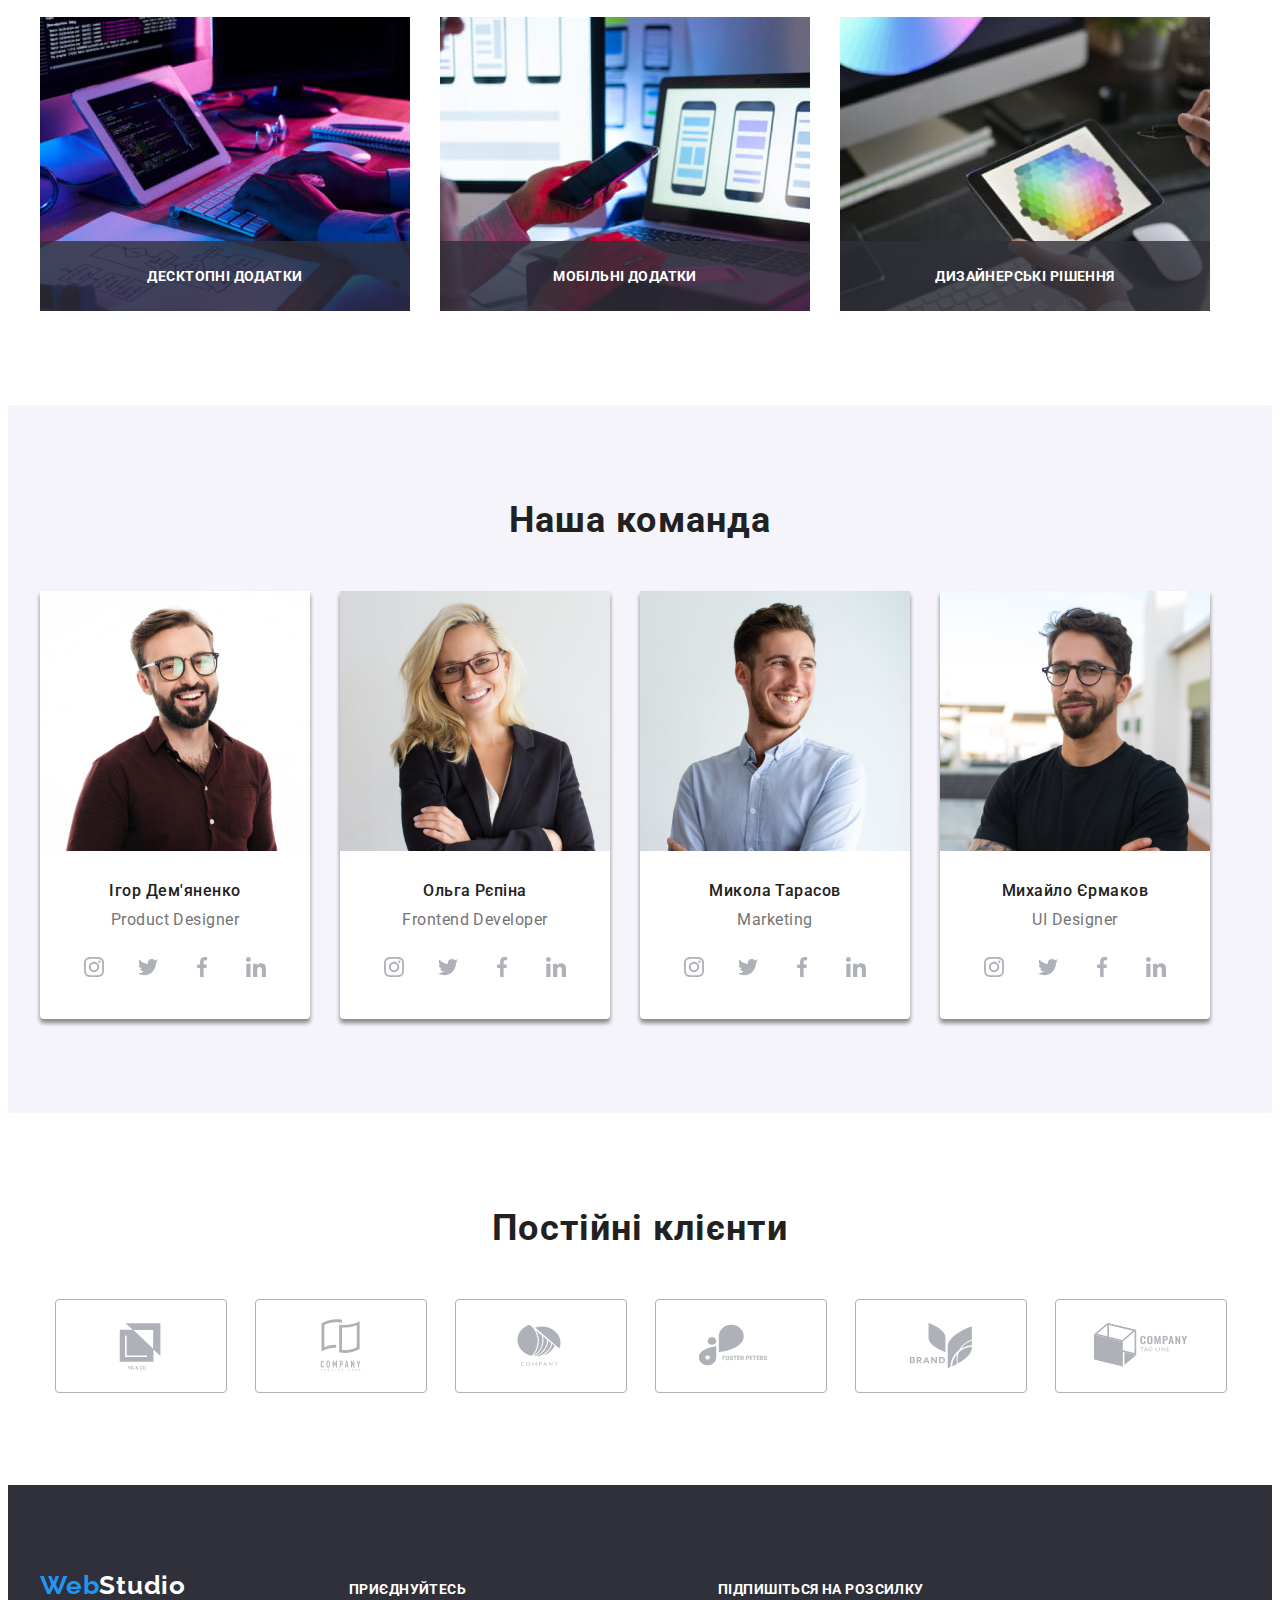
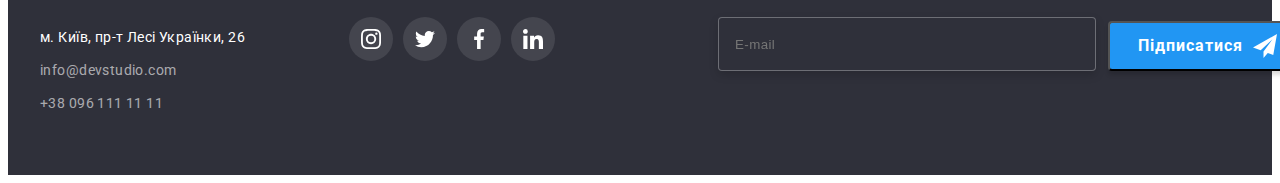
==== commit 8f460e7b: "HTML code refactoring according to BEM.  CSS code refactoring using SASS" ====
--- a/index.html
+++ b/index.html
@@ -20,34 +20,40 @@
       crossorigin="anonymous"
       referrerpolicy="no-referrer"
     />
-
-    <link rel="stylesheet" href="./css/styles.css" />
+    <link rel="stylesheet" href="./css/main.min.css" />
+
   </head>
   <body>
 
-    <header class="page-header">
+    <header class="header">
       <div class="container header-container">
-        <nav class="main-nav">
-          <a class="logo logo-header link" href="./index.html"><span class="logo-style">Web</span>Studio</a>
-
-          <ul class="site-nav-list list">
-            <li class="site-nav-item"><a class="site-nav link active" href="./index.html">Студія</a></li>
-            <li class="site-nav-item"><a class="site-nav link" href="./portfolio.html">Портфоліо</a></li>
-            <li class="site-nav-item"><a class="site-nav link" href="">Контакти</a></li>
+        
+          <a class="logo link" href="./index.html">Web<span class="logo__dark">Studio</span></a>
+        <nav class="nav">
+          <ul class="nav__list list">
+            <li class="nav__item">
+              <a class="nav__link  nav__link--active link" href="./index.html">Студія</a>
+            </li>
+            <li class="nav__item">
+              <a class="nav__link link" href="./portfolio.html">Портфоліо</a>
+            </li>
+            <li class="nav__item">
+              <a class="nav__link link" href="">Контакти</a>
+            </li>
           </ul>
         </nav>
         
-        <ul class="contacts-list list">
-          <li class="contacts-item">
-            <a class="contacts link" href="mailto:info@devstudio.com">
-              <svg class="contacts-element" width="16px" height="12px">
+        <ul class="contacts list">
+          <li class="contacts__item">
+            <a class="contacts__link link" href="mailto:info@devstudio.com">
+              <svg class="contacts__icon" width="16px" height="12px">
               <use href="./images/icons.svg#mail"></use>
             </svg>
             info@devstudio.com</a>
           </li>
-          <li class="contacts-item">
-            <a class="contacts link" href="tel:+380961111111">
-            <svg class="contacts-element" width="10px" height="16px">
+          <li class="contacts__item">
+            <a class="contacts__link link" href="tel:+380961111111">
+            <svg class="contacts__icon" width="10px" height="16px">
               <use href="./images/icons.svg#smartphone"></use>
             </svg>
             +38 096 111 11 11</a></li>
@@ -56,159 +62,160 @@
     </header>
 
     <main>
-      <section class="main-section">
-        <div class="container main-conteiner">
-          <h1 class="main-section-title">Ефективні рішення для <br> вашого бізнесу</h1>
-          <button  class="main-section-btn" type="button" data-modal-open>Замовити послугу</button>
+      <section class="hero">
+        <div class="container">
+          <h1 class="hero__title">Ефективні рішення для <br> вашого бізнесу</h1>
+          <button  class="hero__btn" type="button" data-modal-open>Замовити послугу</button>
         </div>
       </section>
 
-      <section class="section">
+      <section class="section advantages">
         <div class="container">
-          <h2 class="advantages-title visually-hidden">Наші переваги</h2>
-          <ul class="advantages-list list">
-            <li class="advantages-item">
-              <div class="advantages-icon">
+          <h2 class="section__title visually-hidden">Наші переваги</h2>
+          <ul class="advantages__list list">
+            <li class="advantages__item">
+              <div class="advantages__icon">
               <svg  width="70px" height="70px">
                 <use href="./images/icons.svg#antenna"></use></svg>
               </div>
 
-              <h3 class="advantages-item-title">УВАГА ДО ДЕТАЛЕЙ</h3>
-              <p class="advantages-item-text">
+              <h3 class="advantages__title">УВАГА ДО ДЕТАЛЕЙ</h3>
+              <p class="advantages__text">
                 Ідейні міркування, і навіть початок повсякденної роботи з формування позиції.
               </p>
             </li>
-            <li class="advantages-item">
-              <div class="advantages-icon">
+            <li class="advantages__item">
+              <div class="advantages__icon">
               <svg  width="70px" height="70px">
                 <use href="./images/icons.svg#clock"></use></svg>
                </div> 
 
-              <h3 class="advantages-item-title">ПУНКТУАЛЬНІСТЬ</h3>
-              <p class="advantages-item-text">
+              <h3 class="advantages__title">ПУНКТУАЛЬНІСТЬ</h3>
+              <p class="advantages__text">
                 Завдання організації, особливо рамки і місце навчання кадрів тягне у себе.
               </p>
             </li>
-            <li class="advantages-item">
-              <div class="advantages-icon">
+            <li class="advantages__item">
+              <div class="advantages__icon">
               <svg width="70px" height="70px">
                 <use href="./images/icons.svg#diagram"></use></svg>
               </div>  
 
-              <h3 class="advantages-item-title">ПЛАНУВАННЯ</h3>
-              <p class="advantages-item-text">
+              <h3 class="advantages__title">ПЛАНУВАННЯ</h3>
+              <p class="advantages__text">
                 Так само консультація з широким активом значною мірою зумовлює.
               </p>
             </li>
-            <li class="advantages-item">
-              <div class="advantages-icon">
+            <li class="advantages__item">
+              <div class="advantages__icon">
               <svg  width="70px" height="70px">
                 <use href="./images/icons.svg#astronaut"></use></svg>
               </div>
 
-              <h3 class="advantages-item-title">СУЧАСНІ ТЕХНОЛОГІЇ</h3>
-              <p class="advantages-item-text">
+              <h3 class="advantages__title">СУЧАСНІ ТЕХНОЛОГІЇ</h3>
+              <p class="advantages__text">
                 Значимість цих проблем настільки очевидна, що реалізація планових завдань.
               </p>
             </li>
           </ul>
         </div>
       </section>
-      <section class="section work-section">
+
+      <section class="section ">
         <div class="container">
-          <h2 class="work">Чим ми займаємося</h2>
-          <ul class="work-list list">
-            <li class="work-item">
+          <h2 class="section__title">Чим ми займаємося</h2>
+          <ul class="work list">
+            <li class="work__item">
               <img
                 src="./images/images-main/photo-a.jpg"
                 alt="Стіл, на якому планшет з мобільною клавіфтурою"
                 width="370"
                 height="294"/>
-                <div class="work-description">
-                  <h3 class="work-desc-title">Десктопні додатки</h3>
+                <div class="work__desc desc-work">
+                  <h3 class="desc-work__title">Десктопні додатки</h3>
                 </div>
             </li>
-            <li class="work-item">
+            <li class="work__item">
               <img
                 src="./images/images-main/photo-b.jpg"
                 alt="Відкритий ноутбук, пред яким жіночі руки тримають сматфон"
                 width="370"
                 height="294"
               />
-              <div class="work-description">
-                <h3 class="work-desc-title">Мобільні додатки</h3>
+              <div class="work__desc desc-work">
+                <h3 class="desc-work__title">Мобільні додатки</h3>
               </div>
             </li>
-            <li class="work-item">
+            <li class="work__item">
               <img
                 src="./images/images-main/photo-c.jpg"
                 alt="В жіночих руках планшет зі стілусом над столом з клавіфтурою"
                 width="370"
                 height="294"
               />
-              <div class="work-description">
-                <h3 class="work-desc-title">Дизайнерські рішення</h3>
+              <div class="work__desc desc-work">
+                <h3 class="desc-work__title">Дизайнерські рішення</h3>
               </div>
             </li>
           </ul>
         </div>
       </section>
 
-      <section class="section team-section">
+      <section class="team section">
         <div class="container">
-          <h2 class="team-title">Наша команда</h2>
-          <ul class="team-list list">
-            <li class="team-item">
+          <h2 class="section__title">Наша команда</h2>
+          <ul class="team__list list">
+            <li class="team__item">
               <img
                 src="./images/images-main/photo-demjanenko.jpg"
                 alt="Фото Ігоря Дем'яненко"
                 width="270"
                 height="260"
               />
-              <div class="team-name">
-              <h3 class="team-item-title">Ігор Дем'яненко</h3>
-              <p lang="en" class="team-item-text">Product Designer</p>
+              <div class="team__meta">
+              <h3 class="team__name">Ігор Дем'яненко</h3>
+              <p lang="en" class="team__text">Product Designer</p>
               <ul class="socials list">
-                <li class="socials-item">
-                  <a class="socials-link" 
+                <li class="socials__item">
+                  <a class="socials__link" 
                   href="" 
                   target="_blank"
                   rel="noopener noreferrer"
                   aria-label="Instagram">
-                <svg class="socials-icon" width="20px" height="20px">
+                <svg class="socials__icon" width="20px" height="20px">
                   <use href="./images/icons.svg#instagram"></use>
                 </svg>
                 </a>
                 </li>
-                <li class="socials-item">
-                  <a class="socials-link" 
+                <li class="socials__item">
+                  <a class="socials__link" 
                   href="" 
                   target="_blank"
                   rel="noopener noreferrer"
                   aria-label="Twitter">
-                  <svg class="socials-icon" width="20px" height="20px">
+                  <svg class="socials__icon" width="20px" height="20px">
                     <use href="./images/icons.svg#twitter"></use>
                   </svg>
                 </a>
                 </li>
-                <li class="socials-item">
-                  <a class="socials-link" 
+                <li class="socials__item">
+                  <a class="socials__link" 
                   href="" 
                   target="_blank"
                   rel="noopener noreferrer"
                   aria-label="Facebook">
-                  <svg class="socials-icon" width="20px" height="20px">
+                  <svg class="socials__icon" width="20px" height="20px">
                     <use href="./images/icons.svg#facebook"></use>
                   </svg>
                 </a>
                 </li>
-                <li class="socials-item">
-                  <a class="socials-link" 
+                <li class="socials__item">
+                  <a class="socials__link" 
                   href="" 
                   target="_blank"
                   rel="noopener noreferrer"
                   aria-label="Linkedin">
-                  <svg class="socials-icon" width="20px" height="20px">
+                  <svg class="socials__icon" width="20px" height="20px">
                     <use href="./images/icons.svg#linkedin"></use>
                   </svg>
                 </a>
@@ -218,57 +225,57 @@
             </div>            
             </li>
             
-            <li class="team-item">
+            <li class="team__item">
               <img 
                 src="./images/images-main/photo-olga-repina.jpg"
                 alt="Фото Ольги Рєпіної"
                 width="270"
                 height="260"
               />
-              <div class="team-name">
-              <h3 class="team-item-title">Ольга Рєпіна</h3>
-              <p lang="en" class="team-item-text">Frontend Developer</p>
+              <div class="team__meta">
+              <h3 class="team__name">Ольга Рєпіна</h3>
+              <p lang="en" class="team__text">Frontend Developer</p>
               <ul class="socials list">
-                <li class="socials-item">
-                  <a class="socials-link" 
+                <li class="socials__item">
+                  <a class="socials__link" 
                   href="" 
                   target="_blank"
                   rel="noopener noreferrer"
                   aria-label="Instagram">
-                <svg class="socials-icon" width="20px" height="20px">
+                <svg class="socials__icon" width="20px" height="20px">
                   <use href="./images/icons.svg#instagram"></use>
                 </svg>
                 </a>
                 </li>
-                <li class="socials-item">
-                  <a class="socials-link" 
+                <li class="socials__item">
+                  <a class="socials__link" 
                   href="" 
                   target="_blank"
                   rel="noopener noreferrer"
                   aria-label="Twitter">
-                  <svg class="socials-icon" width="20px" height="20px">
+                  <svg class="socials__icon" width="20px" height="20px">
                     <use href="./images/icons.svg#twitter"></use>
                   </svg>
                 </a>
                 </li>
-                <li class="socials-item">
-                  <a class="socials-link" 
+                <li class="socials__item">
+                  <a class="socials__link" 
                   href="" 
                   target="_blank"
                   rel="noopener noreferrer"
                   aria-label="Facebook">
-                  <svg class="socials-icon" width="20px" height="20px">
+                  <svg class="socials__icon" width="20px" height="20px">
                     <use href="./images/icons.svg#facebook"></use>
                   </svg>
                 </a>
                 </li>
-                <li class="socials-item">
-                  <a class="socials-link" 
+                <li class="socials__item">
+                  <a class="socials__link" 
                   href="" 
                   target="_blank"
                   rel="noopener noreferrer"
                   aria-label="Linkedin">
-                  <svg class="socials-icon" width="20px" height="20px">
+                  <svg class="socials__icon" width="20px" height="20px">
                     <use href="./images/icons.svg#linkedin"></use>
                   </svg>
                 </a>
@@ -277,57 +284,57 @@
               </ul>
             </div>
             </li>
-            <li class="team-item">
+            <li class="team__item">
               <img 
                 src="./images/images-main/photo-tarasov.jpg"
                 alt="Фото Миколи Тарасова"
                 width="270"
                 height="260"
               />
-              <div class="team-name">
-              <h3 class="team-item-title">Микола Тарасов</h3>
-              <p lang="en" class="team-item-text">Marketing</p>
+              <div class="team__meta">
+              <h3 class="team__name">Микола Тарасов</h3>
+              <p lang="en" class="team__text">Marketing</p>
               <ul class="socials list">
-                <li class="socials-item">
-                  <a class="socials-link" 
+                <li class="socials__item">
+                  <a class="socials__link" 
                   href="" 
                   target="_blank"
                   rel="noopener noreferrer"
                   aria-label="Instagram">
-                <svg class="socials-icon" width="20px" height="20px">
+                <svg class="socials__icon" width="20px" height="20px">
                   <use href="./images/icons.svg#instagram"></use>
                 </svg>
                 </a>
                 </li>
-                <li class="socials-item">
-                  <a class="socials-link" 
+                <li class="socials__item">
+                  <a class="socials__link" 
                   href="" 
                   target="_blank"
                   rel="noopener noreferrer"
                   aria-label="Twitter">
-                  <svg class="socials-icon" width="20px" height="20px">
+                  <svg class="socials__icon" width="20px" height="20px">
                     <use href="./images/icons.svg#twitter"></use>
                   </svg>
                 </a>
                 </li>
-                <li class="socials-item">
-                  <a class="socials-link" 
+                <li class="socials__item">
+                  <a class="socials__link" 
                   href="" 
                   target="_blank"
                   rel="noopener noreferrer"
                   aria-label="Facebook">
-                  <svg class="socials-icon" width="20px" height="20px">
+                  <svg class="socials__icon" width="20px" height="20px">
                     <use href="./images/icons.svg#facebook"></use>
                   </svg>
                 </a>
                 </li>
-                <li class="socials-item">
-                  <a class="socials-link" 
+                <li class="socials__item">
+                  <a class="socials__link" 
                   href="" 
                   target="_blank"
                   rel="noopener noreferrer"
                   aria-label="Linkedin">
-                  <svg class="socials-icon" width="20px" height="20px">
+                  <svg class="socials__icon" width="20px" height="20px">
                     <use href="./images/icons.svg#linkedin"></use>
                   </svg>
                 </a>
@@ -336,57 +343,57 @@
               </ul>
             </div>
             </li>
-            <li class="team-item">
+            <li class="team__item">
               <img 
                 src="./images/images-main/photo-ermakov.jpg"
                 alt="Фото Михайла Єрмакова"
                 width="270"
                 height="260"
               />
-              <div class="team-name">
-              <h3 class="team-item-title">Михайло Єрмаков</h3>
-              <p lang="en" class="team-item-text">UI Designer</p>
+              <div class="team__meta">
+              <h3 class="team__name">Михайло Єрмаков</h3>
+              <p lang="en" class="team__text">UI Designer</p>
               <ul class="socials list">
-                <li class="socials-item">
-                  <a class="socials-link" 
+                <li class="socials__item">
+                  <a class="socials__link" 
                   href="" 
                   target="_blank"
                   rel="noopener noreferrer"
                   aria-label="Instagram">
-                <svg class="socials-icon" width="20px" height="20px">
+                <svg class="socials__icon" width="20px" height="20px">
                   <use href="./images/icons.svg#instagram"></use>
                 </svg>
                 </a>
                 </li>
-                <li class="socials-item">
-                  <a class="socials-link" 
+                <li class="socials__item">
+                  <a class="socials__link" 
                   href="" 
                   target="_blank"
                   rel="noopener noreferrer"
                   aria-label="Twitter">
-                  <svg class="socials-icon" width="20px" height="20px">
+                  <svg class="socials__icon" width="20px" height="20px">
                     <use href="./images/icons.svg#twitter"></use>
                   </svg>
                 </a>
                 </li>
-                <li class="socials-item">
-                  <a class="socials-link" 
+                <li class="socials__item">
+                  <a class="socials__link" 
                   href="" 
                   target="_blank"
                   rel="noopener noreferrer"
                   aria-label="Facebook">
-                  <svg class="socials-icon" width="20px" height="20px">
+                  <svg class="socials__icon" width="20px" height="20px">
                     <use href="./images/icons.svg#facebook"></use>
                   </svg>
                 </a>
                 </li>
-                <li class="socials-item">
-                  <a class="socials-link" 
+                <li class="socials__item">
+                  <a class="socials__link" 
                   href="" 
                   target="_blank"
                   rel="noopener noreferrer"
                   aria-label="Linkedin">
-                  <svg class="socials-icon" width="20px" height="20px">
+                  <svg class="socials__icon" width="20px" height="20px">
                     <use href="./images/icons.svg#linkedin"></use>
                   </svg>
                 </a>
@@ -399,43 +406,44 @@
         </div>
 
       </section>
+
       <section class="section">
-        <div class="container">
-          <h2 class="team-title">Постійні клієнти</h2>
-          <ul class="list client-list">
-            <li class="client-item" >
-              <a class="client-link" href="">
-              <svg class="client-icon" width="106px" height="60px">
+        <div class="clients container">
+          <h2 class="section__title">Постійні клієнти</h2>
+          <ul class="clients__list list">
+            <li class="clients__item" >
+              <a class="clients__link" href="">
+              <svg class="clients__icon" width="106px" height="60px">
                 <use href="./images/icons.svg#logo-one"></use>
               </svg></a>
             </li>
-            <li class="client-item">
-              <a class="client-link" href="">
-              <svg class="client-icon" width="106px" height="60px">
+            <li class="clients__item">
+              <a class="clients__link" href="">
+              <svg class="clients__icon" width="106px" height="60px">
                 <use href="./images/icons.svg#logo-two"></use>
               </svg></a>
             </li>
-            <li class="client-item">
-              <a class="client-link" href="">
-              <svg class="client-icon" width="106px" height="60px">
+            <li class="clients__item">
+              <a class="clients__link" href="">
+              <svg class="clients__icon" width="106px" height="60px">
                 <use href="./images/icons.svg#logo-three"></use>
               </svg></a>
             </li>
-            <li class="client-item">
-              <a class="client-link" href="">
-              <svg class="client-icon" width="106px" height="60px">
+            <li class="clients__item">
+              <a class="clients__link" href="">
+              <svg class="clients__icon" width="106px" height="60px">
                 <use href="./images/icons.svg#logo-four"></use>
               </svg></a>
             </li>
-            <li class="client-item">
-              <a class="client-link" href="">
-              <svg class="client-icon" width="106px" height="60px">
+            <li class="clients__item">
+              <a class="clients__link" href="">
+              <svg class="clients__icon" width="106px" height="60px">
                 <use href="./images/icons.svg#logo-five"></use>
               </svg></a>
             </li>
-            <li class="client-item">
-              <a class="client-link" href="">
-              <svg class="client-icon" width="106px" height="60px">
+            <li class="clients__item">
+              <a class="clients__link" href="">
+              <svg class="clients__icon" width="106px" height="60px">
                 <use href="./images/icons.svg#logo-six"></use>
               </svg></a>
             </li>
@@ -445,66 +453,66 @@
 
     </main>
     <footer class="footer">
-      <div class="container footer-conteiner">
+      <div class="footer__conteiner container ">
         <div>
-        <h2 lang="en" class="logo logo-footer"><span class="logo-style">Web</span>Studio</h2>
+        <h2 lang="en" class="logo">Web<span class="logo__light">Studio</span></h2>
         <address>
-          <ul class="footer-list list">
-            <li class="footer-adress">
+          <ul class="footer__list list">
+            <li class="footer__adress">
               <a class="link" href="">м. Київ, пр-т Лесі Українки, 26</a>
             </li>
-            <li class="footer-item">
+            <li class="footer__item">
               <a class="link" href="mailto:info@devstudio.com">info@devstudio.com</a>
             </li>
-            <li class="footer-item">
+            <li class="footer__item">
               <a class="link" href="tel:+380961111111">+38 096 111 11 11</a>
             </li>
           </ul>
         </address>
       </div>
-      <div class="contain-footer-socials">
-        <h2 class="footer-title">приєднуйтесь</h2>
+      <div class="footer__socials">
+        <h2 class="footer__title">приєднуйтесь</h2>
           <ul class="socials list">
-            <li class="socials-item">
-              <a class="socials-link footer-link" 
+            <li class="socials__item">
+              <a class="socials__link footer__link" 
               href="" 
               target="_blank"
               rel="noopener noreferrer"
               aria-label="Instagram">
-            <svg class="socials-icon footer-icon" width="20px" height="20px">
+            <svg class="socials__icon footer__icon" width="20px" height="20px">
               <use href="./images/icons.svg#instagram"></use>
             </svg>
             </a>
             </li>
-            <li class="socials-item">
-              <a class="socials-link footer-link" 
+            <li class="socials__item">
+              <a class="socials__link footer__link" 
               href="" 
               target="_blank"
               rel="noopener noreferrer"
               aria-label="Twitter">
-              <svg class="socials-icon footer-icon" width="20px" height="20px">
+              <svg class="socials__icon footer__icon" width="20px" height="20px">
                 <use href="./images/icons.svg#twitter"
               </svg>
             </a>
             </li>
-            <li class="socials-item">
-              <a class="socials-link footer-link" 
+            <li class="socials__item">
+              <a class="socials__link footer__link" 
               href="" 
               target="_blank"
               rel="noopener noreferrer"
               aria-label="Facebook">
-              <svg class="socials-icon footer-icon" width="20px" height="20px">
+              <svg class="socials__icon footer__icon" width="20px" height="20px">
                 <use href="./images/icons.svg#facebook"></use>
               </svg>
             </a>
             </li>
-            <li class="socials-item">
-              <a class="socials-link footer-link" 
+            <li class="socials__item">
+              <a class="socials__link footer__link" 
               href="" 
               target="_blank"
               rel="noopener noreferrer"
               aria-label="Linkedin">
-              <svg class="socials-icon footer-icon" width="20px" height="20px">
+              <svg class="socials__icon footer__icon" width="20px" height="20px">
                 <use href="./images/icons.svg#linkedin"
               </svg>
             </a>
@@ -512,15 +520,16 @@
 
           </ul>
       </div>
+
           <form>
-            <div role="group" class="footer-form">
-              <div class="footer-subscription">
-              <b class="footer-form-title">Підпишіться на розсилку</b>
+            <div role="group" class="form">
+              <div class="form__subscription">
+              <b class="form__title">Підпишіться на розсилку</b>
               <label  for="mail"></label>
-              <input class="footer-mail" type="email" name="mail" id="mail" placeholder="E-mail"></div>
+              <input class="form__mail" type="email" name="mail" id="mail" placeholder="E-mail"></div>
               
-              <button class="footer-form-btn" type="submit"> Підписатися 
-                <svg class="icon-footer-send" width="24px" height="24px">
+              <button class="form__btn" type="submit"> Підписатися 
+                <svg class="form__icon" width="24px" height="24px">
                   <use href="./images/icons.svg#icon-send"></use>
                 </svg>
               </button>
@@ -538,7 +547,7 @@
 
     <div class="backdrop is-hidden" data-modal>
       <div class="modal">
-        <button class="modal-btn" type="button" data-modal-close >
+        <button class="modal__btn" type="button" data-modal-close >
           <svg class="" width="18px" height="18px">
             <use href="./images/icons.svg#close-btn"></use>
           </svg>
@@ -546,63 +555,63 @@
            
      <form class="modal-form">
 
-      <strong class="form-title">Залиште свої дані, ми вам передзвонимо</strong>
-
-      <div class="form-group">
-        <label  class="label-form" for="name">
-          <span class="label-form-name">Ім'я</span>
+      <strong class="modal-form__title">Залиште свої дані, ми вам передзвонимо</strong>
+
+      <div class="modal-form__group">
+        <label  class="modal-form__label" for="name">
+          <span class="modal-form__text">Ім'я</span>
         
-          <input type="text" class="form-imput" name="name" id="name"/>
-          <svg class="modal-icon" width="18px" height="18px">
+          <input type="text" class="modal-form__imput" name="name" id="name"/>
+          <svg class="modal-form__icon" width="18px" height="18px">
               <use href="./images/icons.svg#person-black"></use>
           </svg>
         </label>
       </div>
 
-      <div class="form-group">
-        <label class="label-form" for="tel">
-          <span class="label-form-name">Телефон</span>
+      <div class="modal-form__group">
+        <label class="modal-form__label" for="tel">
+          <span class="modal-form__text">Телефон</span>
                    
-          <input type="tel" class="form-imput" name="tel" id="tel"/>
-          <svg class="modal-icon" width="18px" height="18px">
+          <input type="tel" class="modal-form__imput" name="tel" id="tel"/>
+          <svg class="modal-form__icon" width="18px" height="18px">
               <use href="./images/icons.svg#phone-black"></use>
           </svg>
         </label>
       </div>
 
-      <div class="form-group">
-        <label class="label-form" for="email">
-          <span class="label-form-name">Пошта</span>
+      <div class="modal-form__group">
+        <label class="modal-form__label" for="email">
+          <span class="modal-form__text">Пошта</span>
         
-        <input type="email" class="form-imput" name="mail" id="email" required/>
-          <svg class="modal-icon" width="18px" height="18px">
+        <input type="email" class="modal-form__imput" name="mail" id="email" required/>
+          <svg class="modal-form__icon" width="18px" height="18px">
             <use href="./images/icons.svg#email-black"></use>
           </svg>
         </label>
       </div>
 
 
-      <div class="form-group">
-        <label class="label-form" for="coment">
-          <span class="label-form-name">Коментар</span>
+      <div class="modal-form__group">
+        <label class="modal-form__label" for="coment">
+          <span class="modal-form__text">Коментар</span>
         <textarea class="coment" name="coment" id="coment" cols="" rows="" placeholder="Введіть текст"></textarea>
         </label>
       </div>
         
-      <div class="checkbox-policy">
-        <label  class="checkbox-label">
-          <input class="checkbox-input visually-hidden"type="checkbox" name="" id=""/>
-          <svg class="checkbox-icon" width="18px" height="18px">
-            <use class="icon-checked" href="./images/icons.svg#icon-check"></use>
-            <use class="icon-unchecked" href="./images/icons.svg#icon-uncheck"></use>
+      <div class="checkbox">
+        <label  class="checkbox__label">
+          <input class="checkbox__input visually-hidden"type="checkbox" name="" id=""/>
+          <svg class="checkbox__icon" width="18px" height="18px">
+            <use class="checkbox__icon-checked" href="./images/icons.svg#icon-check"></use>
+            <use class="checkbox__icon-unchecked" href="./images/icons.svg#icon-uncheck"></use>
           </svg>
-          <span class="checkbox-selected">Погоджуюся з розсилкою та приймаю 
-            <a class="checkbox-link" href="" target="">Умови договору</a>
+          <span class="checkbox__selected">Погоджуюся з розсилкою та приймаю 
+            <a class="checkbox__link" href="" target="">Умови договору</a>
           </span>
          </label>
        </div> 
        
-       <button class="form-btn main-section-btn" type="submit">Відправити</button>
+       <button class="modal-form__btn hero__btn" type="submit">Відправити</button>
       
     </form>
       </div>
--- a/css/main.min.css
+++ b/css/main.min.css
@@ -0,0 +1 @@
+:root{--main-font: Roboto, sans-serif;--secondary-font: Raleway, sans-serif;--main-txt-cl:#212121;--second-cl:#757575;--blue-cl: #2196F3;--main-section-cl: #FFFFFF;--soc-link-cl:#AFB1B8;--main-section-bg-cl: #2F303A;--portfolio-btn-cl: #F5F4FA;--overlay-cl: rgba(33, 150, 243, 0.9);--header-border-cl: #ECECEC;--portfolio-border-cl:#EEEEEE;--time-function: 250ms cubic-bezier(0.4, 0, 0.2, 1)}.visually-hidden{position:absolute;width:1px;height:1px;margin:-1px;border:0;padding:0;white-space:nowrap;-webkit-clip-path:inset(100%);clip-path:inset(100%);clip:rect(0 0 0 0);overflow:hidden}.backdrop{position:fixed;top:0;left:0;width:100%;height:100%;background-color:rgba(0,0,0,.2);-webkit-transition:opacity var(--time-function),visibility var(--time-function);transition:opacity var(--time-function),visibility var(--time-function)}.backdrop.is-hidden{opacity:0;pointer-events:none;visibility:hidden}.modal{position:absolute;top:50%;left:50%;-webkit-transform:translate(-50%, -50%);transform:translate(-50%, -50%);width:528px;height:581px;background-color:var(--main-section-cl);-webkit-box-shadow:0px 1px 3px rgba(0,0,0,.12),0px 1px 1px rgba(0,0,0,.14),0px 2px 1px rgba(0,0,0,.2);box-shadow:0px 1px 3px rgba(0,0,0,.12),0px 1px 1px rgba(0,0,0,.14),0px 2px 1px rgba(0,0,0,.2);border-radius:4px}.modal-form{padding:40px;margin-left:auto;margin-right:auto}.modal-form__title{display:block;font-family:var(--main-font);font-weight:700;font-size:20px;line-height:1.15;text-align:center;letter-spacing:.03em;color:var(--main-txt-cl);-webkit-box-align:center;-ms-flex-align:center;align-items:center;-webkit-box-pack:center;-ms-flex-pack:center;justify-content:center;margin-bottom:12px}.modal-form__group{display:block;font-family:var(--main-font);font-weight:400;font-size:12px;line-height:1.1666666667;letter-spacing:.01em;color:var(--second-cl);margin-bottom:10px}.modal-form__group:last-child{margin:0px}.modal-form__group .modal-form__imput{margin:0;border:1px solid rgba(33,33,33,.2);border-radius:4px;height:40px}.modal-form__imput{width:100%;padding-left:42px;padding-right:42px;outline:rgba(0,0,0,0);-webkit-transition:border-color var(--time-function);transition:border-color var(--time-function)}.modal-form__imput:focus,.modal-form__imput:hover{border-color:var(--blue-cl)}.modal-form__imput:focus+.modal-form__icon,.modal-form__imput:hover+.modal-form__icon{fill:var(--blue-cl)}.modal-form__label{position:relative;display:block;margin-bottom:4px}.modal-form__text{display:block;margin-bottom:4px}.modal-form__icon{position:absolute;bottom:11px;left:12px;-webkit-transition:var(--time-function);transition:var(--time-function)}.coment{display:block;resize:none;outline:rgba(0,0,0,0);border:1px solid rgba(33,33,33,.2);border-radius:4px;height:120px;padding:12px 16px;margin-bottom:20px;width:100%}.coment::-webkit-input-placeholder{color:rgba(117,117,117,.5);font-family:var(--main-font);font-weight:400;font-size:12px;line-height:1.1666666667;letter-spacing:.01em}.coment::-moz-placeholder{color:rgba(117,117,117,.5);font-family:var(--main-font);font-weight:400;font-size:12px;line-height:1.1666666667;letter-spacing:.01em}.coment:-ms-input-placeholder{color:rgba(117,117,117,.5);font-family:var(--main-font);font-weight:400;font-size:12px;line-height:1.1666666667;letter-spacing:.01em}.coment::-ms-input-placeholder{color:rgba(117,117,117,.5);font-family:var(--main-font);font-weight:400;font-size:12px;line-height:1.1666666667;letter-spacing:.01em}.coment::placeholder{color:rgba(117,117,117,.5);font-family:var(--main-font);font-weight:400;font-size:12px;line-height:1.1666666667;letter-spacing:.01em}.checkbox{margin-bottom:30px;font-family:var(--main-font);font-weight:400;font-size:14px;line-height:1.7142857143;letter-spacing:.03em;color:var(--second-cl)}.checkbox__label{display:-webkit-box;display:-ms-flexbox;display:flex;-webkit-box-align:center;-ms-flex-align:center;align-items:center;-webkit-box-pack:center;-ms-flex-pack:center;justify-content:center;gap:7px}.checkbox__input:checked+.checkbox__icon .checkbox__icon-checked{opacity:1}.checkbox__icon-checked{opacity:0;fill:var(--blue-cl);-webkit-transition:var(--time-function);transition:var(--time-function)}.checkbox__input:checked+.checkbox__icon .checkbox__icon-unchecked{opacity:0}.checkbox__icon-unchecked{opacity:1;-webkit-transition:var(--time-function);transition:var(--time-function)}.checkbox-__selected{font-family:var(--main-font);font-weight:400;font-size:14px;line-height:1.7142857143;letter-spacing:.03em;color:var(--second-cl);-webkit-user-select:none;-moz-user-select:none;-ms-user-select:none;user-select:none}.checkbox__link{color:var(--blue-cl)}body{color:var(--main-txt-cl);font-family:var(--main-font)}h1,h2,h3,h4,h5,h6,p,ul{margin-top:0;margin-bottom:0}img{display:block;max-width:100%;height:auto}.link{text-decoration:none;color:currentColor}.list{list-style:none;margin:0;padding:0}.container{width:1200px;padding-left:15px;padding-right:15px;margin-left:auto;margin-right:auto}.section{padding:94px 0}.section__title{text-align:center;margin-bottom:50px;font-weight:700;font-size:36px;line-height:1.1666666667;letter-spacing:.03em;margin-top:0%}.logo{display:block;font-family:var(--secondary-font);font-weight:700;font-size:26px;line-height:1.1923076923;letter-spacing:.03em;padding-top:25px;padding-bottom:24px;color:#2196f3;margin-right:93px}.logo__dark{color:var(--main-txt-cl)}.logo__light{color:var(--main-section-cl)}.nav{display:-webkit-box;display:-ms-flexbox;display:flex;-webkit-box-align:center;-ms-flex-align:center;align-items:center}.nav__list{display:-webkit-box;display:-ms-flexbox;display:flex;gap:50px;-webkit-box-align:center;-ms-flex-align:center;align-items:center}.nav__link{position:relative;display:inline-block;font-weight:500;font-size:14px;line-height:1.1428571429;letter-spacing:.02em;padding-top:33px;padding-bottom:31px;color:currentColor;-webkit-transition:color var(--time-function);transition:color var(--time-function)}.nav__link:hover,.nav__link:focus{color:var(--blue-cl)}.nav__link--active{color:var(--blue-cl)}.nav__link--active::after{content:"";position:absolute;display:block;width:100%;height:4px;bottom:-1px;left:0;background-color:var(--blue-cl);border-radius:2px;-webkit-transition:color var(--time-function);transition:color var(--time-function)}.contacts{display:-webkit-box;display:-ms-flexbox;display:flex;margin-left:auto;-webkit-box-align:center;-ms-flex-align:center;align-items:center}.contacts__icon{fill:var(--second-cl);-webkit-transition:fill var(--time-function);transition:fill var(--time-function)}.contacts__link{display:-webkit-box;display:-ms-flexbox;display:flex;font-weight:500;font-size:14px;line-height:1.1428571429;color:var(--second-cl);letter-spacing:.02em;padding-top:33px;padding-bottom:31px;-webkit-box-align:center;-ms-flex-align:center;align-items:center;gap:10px;-webkit-transition:color var(--time-function),fill var(--time-function);transition:color var(--time-function),fill var(--time-function)}.contacts__link:hover,.contacts__link:focus{color:var(--blue-cl);fill:var(--blue-cl)}.contacts__link:hover .contacts__icon,.contacts__link:focus .contacts__icon{fill:var(--blue-cl)}.contacts__item:not(:last-child){margin-right:50px}.hero__btn{color:var(--main-section-cl);font-weight:700;font-size:16px;line-height:1.875;-webkit-box-align:center;-ms-flex-align:center;align-items:center;text-align:center;letter-spacing:.06em;background-color:var(--blue-cl);cursor:pointer;border-radius:4px;padding:10px 32px;-webkit-box-shadow:0px 4px 4px rgba(0,0,0,.15);box-shadow:0px 4px 4px rgba(0,0,0,.15);border:0}.socials{display:-webkit-box;display:-ms-flexbox;display:flex;gap:10px;-webkit-box-pack:center;-ms-flex-pack:center;justify-content:center}.socials__link{display:-webkit-box;display:-ms-flexbox;display:flex;-webkit-box-align:center;-ms-flex-align:center;align-items:center;-webkit-box-pack:center;-ms-flex-pack:center;justify-content:center;width:44px;height:44px;background-color:var(--main-section-cl);border-radius:50%;-webkit-transition:background-color var(--time-function);transition:background-color var(--time-function)}.socials__link:hover,.socials__link:focus{background-color:#2196f3}.socials__icon{fill:var(--soc-link-cl);-webkit-transition:background-color var(--time-function),fill var(--time-function);transition:background-color var(--time-function),fill var(--time-function)}.socials__link:hover .socials__icon,.socials__link:focus .socials__icon{fill:var(--main-section-cl)}.form{display:-webkit-box;display:-ms-flexbox;display:flex;gap:12px;display:flex;-webkit-box-align:end;-ms-flex-align:end;align-items:flex-end}.form__title{display:block;font-family:var(--main-font);font-weight:700;font-size:14px;line-height:1.1428571429;letter-spacing:.03em;text-transform:uppercase;color:var(--main-section-cl);margin-bottom:20px}.form__mail{background-color:var(--main-section-bg-cl);border:1px solid rgba(255,255,255,.3);-webkit-filter:drop-shadow(0px 4px 4px rgba(0, 0, 0, 0.15));filter:drop-shadow(0px 4px 4px rgba(0, 0, 0, 0.15));border-radius:4px;width:358px;height:50px;padding-left:16px;display:-webkit-box;display:-ms-flexbox;display:flex;-webkit-box-align:center;-ms-flex-align:center;align-items:center;letter-spacing:.03em;color:rgba(255,255,255,.6)}.form__btn{background:var(--blue-cl);-webkit-box-shadow:0px 4px 4px rgba(0,0,0,.15);box-shadow:0px 4px 4px rgba(0,0,0,.15);border-radius:4px;width:200px;height:50px;font-family:var(--main-font);font-weight:700;font-size:16px;line-height:1.875;display:-webkit-box;display:-ms-flexbox;display:flex;-webkit-box-align:center;-ms-flex-align:center;align-items:center;text-align:center;letter-spacing:.06em;color:var(--main-section-cl);padding:10px 28px;gap:10px}.modal__btn{position:absolute;top:14px;right:14px;display:-webkit-box;display:-ms-flexbox;display:flex;-webkit-box-align:center;-ms-flex-align:center;align-items:center;-webkit-box-pack:center;-ms-flex-pack:center;justify-content:center;width:30px;height:30px;border-radius:50%;border:1px solid rgba(0,0,0,.1);background-color:var(--main-section-cl);cursor:pointer}.modal__btn:hover,.modal__btn:focus{fill:var(--blue-cl)}.modal-form__btn{display:block;margin:0 auto;padding:10px 52px}.portfolio-menu{display:-webkit-box;display:-ms-flexbox;display:flex;gap:8px;margin-bottom:50px;-webkit-box-pack:center;-ms-flex-pack:center;justify-content:center}.portfolio-menu__btn{font-weight:500;font-size:16px;line-height:1.625;text-align:center;letter-spacing:.03em;color:var(--main-txt-cl);background-color:var(--portfolio-btn-cl);border-radius:4px;border-color:rgba(0,0,0,0);padding:6px 22px;-webkit-transition:background var(--time-function),color var(--time-function),-webkit-box-shadow var(--time-function);transition:background var(--time-function),color var(--time-function),-webkit-box-shadow var(--time-function);transition:background var(--time-function),color var(--time-function),box-shadow var(--time-function);transition:background var(--time-function),color var(--time-function),box-shadow var(--time-function),-webkit-box-shadow var(--time-function)}.portfolio-menu__btn:hover,.portfolio-menu__btn:focus{background:var(--blue-cl);color:var(--main-section-cl);cursor:pointer;-webkit-box-shadow:0px 3px 1px rgba(0,0,0,.1),0px 1px 2px rgba(0,0,0,.08),0px 2px 2px rgba(0,0,0,.12);box-shadow:0px 3px 1px rgba(0,0,0,.1),0px 1px 2px rgba(0,0,0,.08),0px 2px 2px rgba(0,0,0,.12)}.portfolio-overlay{position:absolute;top:1px;left:0;-webkit-transform:translateY(100%);transform:translateY(100%);background-color:var(--overlay-cl);width:100%;height:100%;padding:63px 24px;display:-webkit-box;display:-ms-flexbox;display:flex;-webkit-box-align:center;-ms-flex-align:center;align-items:center;justify-items:center;-webkit-transition:var(--time-function);transition:var(--time-function)}.portfolio-overlay__desc{color:var(--main-section-cl);font-family:var(--main-font);font-size:18px;line-height:1.5555555556;letter-spacing:.03em}.header{border-bottom:1px solid var(--header-border-cl)}.header-container{display:-webkit-box;display:-ms-flexbox;display:flex;margin-right:auto}.hero{background-color:var(--main-section-bg-cl);text-align:center;margin:0 auto;max-width:1600px;height:600px;padding:200px 0;background-image:-webkit-gradient(linear, left top, left bottom, from(rgba(47, 48, 58, 0.4)), to(rgba(47, 48, 58, 0.4))),url(../images/images-main/main-sect.jpg);background-image:linear-gradient(rgba(47, 48, 58, 0.4), rgba(47, 48, 58, 0.4)),url(../images/images-main/main-sect.jpg);background-repeat:no-repeat;background-size:cover;background-position:center;-webkit-box-shadow:0px 4px 4px rgba(0,0,0,.25),0px 4px 4px rgba(0,0,0,.25);box-shadow:0px 4px 4px rgba(0,0,0,.25),0px 4px 4px rgba(0,0,0,.25)}.hero__title{margin-bottom:35px;font-weight:900;font-size:44px;line-height:1.3636363636;letter-spacing:.06em;text-transform:uppercase;color:var(--main-section-cl);margin-left:auto;margin-right:auto}.advantages{padding-bottom:0}.advantages__list{display:-webkit-box;display:-ms-flexbox;display:flex;gap:30px}.advantages__icon{display:-webkit-box;display:-ms-flexbox;display:flex;-webkit-box-align:center;-ms-flex-align:center;align-items:center;-webkit-box-pack:center;-ms-flex-pack:center;justify-content:center;height:120px;background-color:var(--portfolio-btn-cl);border-radius:4px;margin-bottom:30px}.advantages__title{font-weight:700;font-size:14px;line-height:1.1428571429;letter-spacing:.03em;text-transform:uppercase;margin-bottom:10px}.advantages__text{font-size:14px;line-height:1.7142857143;letter-spacing:.03em;color:var(--second-cl)}.work{display:-webkit-box;display:-ms-flexbox;display:flex;gap:30px}.work__item{position:relative}.work__desc{display:-webkit-box;display:-ms-flexbox;display:flex;-webkit-box-align:center;-ms-flex-align:center;align-items:center;-webkit-box-pack:center;-ms-flex-pack:center;justify-content:center;position:absolute;left:0px;bottom:0px;width:100%;height:70px;background:rgba(47,48,58,.8)}.desc-work__title{font-family:var(--main-font);font-weight:700;font-size:14px;line-height:1.1428571429;letter-spacing:.03em;text-transform:uppercase;color:var(--main-section-cl)}.team{background-color:var(--portfolio-btn-cl)}.team__list{display:-webkit-box;display:-ms-flexbox;display:flex;gap:30px}.team__item{background-color:var(--main-section-cl);-webkit-box-shadow:0px 4px 4px rgba(0,0,0,.25),0px 4px 4px rgba(0,0,0,.25);box-shadow:0px 4px 4px rgba(0,0,0,.25),0px 4px 4px rgba(0,0,0,.25);border-radius:0px 0px 4px 4px}.team__meta{padding-top:30px;padding-bottom:30px;padding-left:10px;padding-right:10px}.team__name{font-weight:500;font-size:16px;line-height:1.1875;text-align:center;letter-spacing:.03em;margin-bottom:10px}.team__text{margin-bottom:16px;font-size:16px;line-height:1.1875;text-align:center;letter-spacing:.03em;color:var(--second-cl)}.clients__list{display:-webkit-box;display:-ms-flexbox;display:flex;gap:30px;-webkit-box-pack:center;-ms-flex-pack:center;justify-content:center}.clients__item{width:170px;height:92px}.clients__item:hover .clients__link,.clients__item:focus .clients__link{border-color:var(--blue-cl)}.clients__link{display:-webkit-box;display:-ms-flexbox;display:flex;-webkit-box-align:center;-ms-flex-align:center;align-items:center;-webkit-box-pack:center;-ms-flex-pack:center;justify-content:center;width:100%;height:100%;border:1px solid var(--soc-link-cl);border-radius:4px;-webkit-transition:border-color var(--time-function),fill var(--time-function);transition:border-color var(--time-function),fill var(--time-function)}.clients__link:hover .clients__icon,.clients__link:focus .clients__icon{fill:var(--blue-cl)}.clients__icon{fill:var(--soc-link-cl);-webkit-transition:fill var(--time-function);transition:fill var(--time-function)}.footer{background-color:var(--main-section-bg-cl);padding-top:60px;padding-bottom:60px;display:-webkit-box;display:-ms-flexbox;display:flex}.footer__conteiner{display:-webkit-box;display:-ms-flexbox;display:flex;gap:70px;-webkit-box-align:baseline;-ms-flex-align:baseline;align-items:baseline}.footer__list{text-decoration:none;font-style:normal;font-weight:400;font-size:14px;line-height:1.7142857143;letter-spacing:.03em}.footer__adress{color:var(--main-section-cl);margin-bottom:9px}.footer__item{color:rgba(255,255,255,.6)}.footer__item:not(:last-child){margin-bottom:9px}.footer__socials{margin-right:93px}.footer__title{font-family:var(--main-font);font-weight:700;font-size:14px;line-height:1.1428571429;letter-spacing:.03em;text-transform:uppercase;color:var(--main-section-cl);margin-bottom:20px}.footer__icon{fill:var(--main-section-cl)}.footer__link{background:rgba(255,255,255,.1)}.portfolio{display:-webkit-box;display:-ms-flexbox;display:flex;-ms-flex-wrap:wrap;flex-wrap:wrap}.portfolio__title{font-weight:700;font-size:18px;line-height:2;letter-spacing:.06em;color:var(--main-txt-cl);margin-bottom:4px;font-style:normal;font-family:var(--main-font)}.portfolio__item{margin-right:30px;margin-bottom:30px}.portfolio__item:nth-child(3n){margin-right:0}.porfolio-thumb{position:relative;overflow:hidden}.portfolio__link{display:block;-webkit-transition:-webkit-box-shadow var(--time-function);transition:-webkit-box-shadow var(--time-function);transition:box-shadow var(--time-function);transition:box-shadow var(--time-function), -webkit-box-shadow var(--time-function)}.portfolio__link:hover,.portfolio__link:focus{-webkit-box-shadow:0px 1px 1px rgba(0,0,0,.12),0px 4px 4px rgba(0,0,0,.06),1px 4px 6px rgba(0,0,0,.16);box-shadow:0px 1px 1px rgba(0,0,0,.12),0px 4px 4px rgba(0,0,0,.06),1px 4px 6px rgba(0,0,0,.16)}.portfolio__link:hover .portfolio-overlay,.portfolio__link:focus .portfolio-overlay{-webkit-transform:translateY(0);transform:translateY(0)}.portfolio__text{font-size:16px;line-height:1.875;letter-spacing:.03em;color:var(--second-cl)}.portfolio__name{padding:20px 24px;border:1px solid var(--portfolio-border-cl)}/*# sourceMappingURL=main.min.css.map */